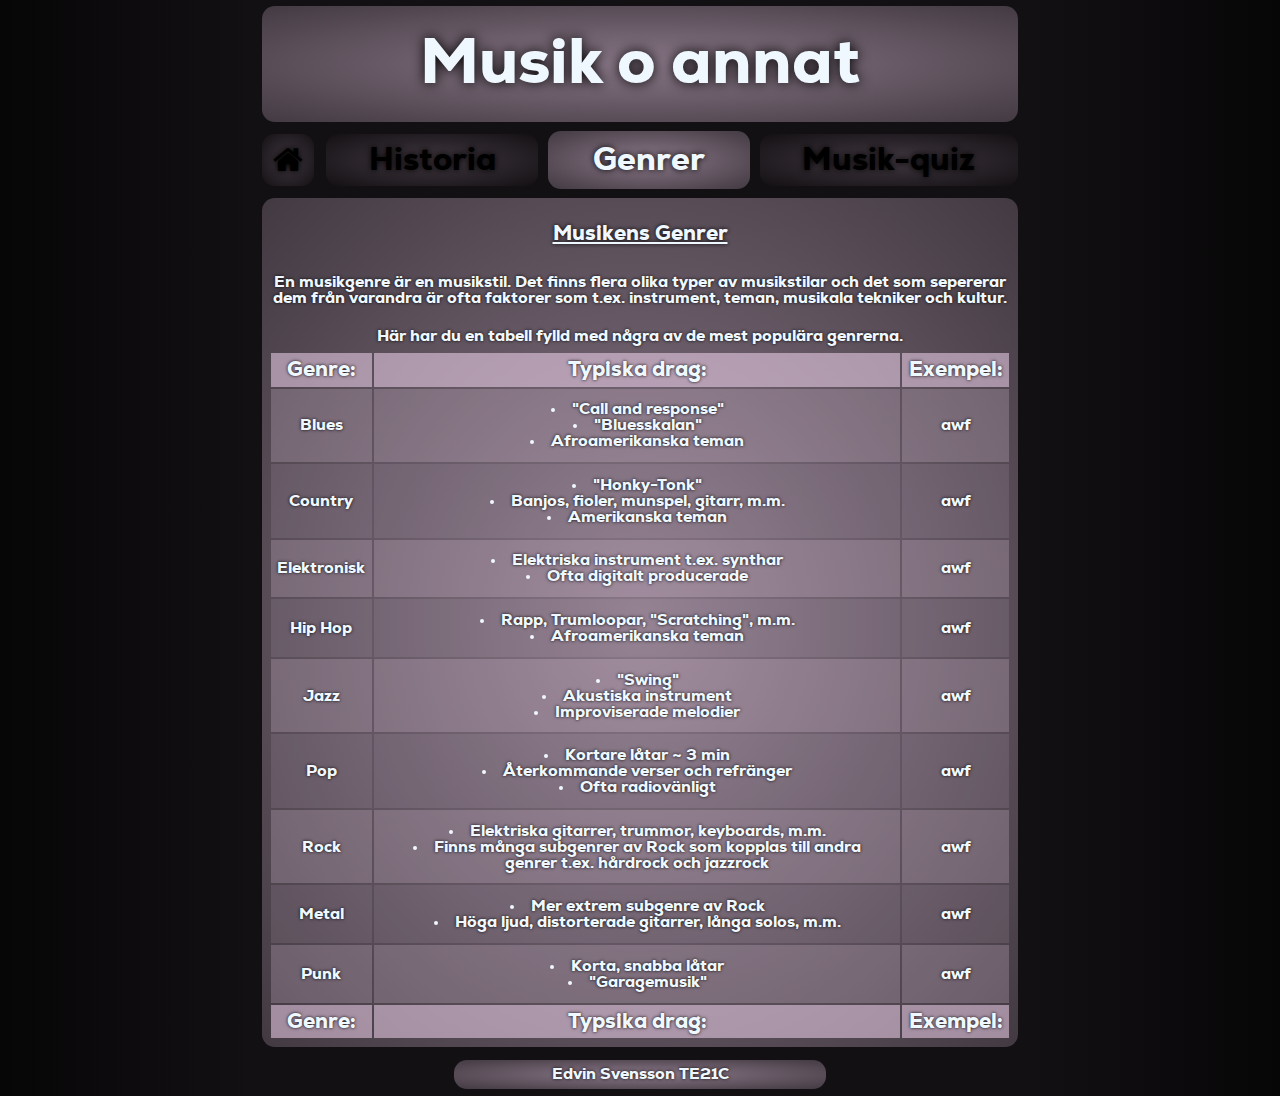
==== genrer.html @ 4085e50d "awdawdawda" ====
<!DOCTYPE html>
<html lang="sv">
    <head>
        <meta charset="UTF-8">
        <meta name="viewport" content="width=device-width, initial-scale=1.0">
        <link href="style.css" rel="stylesheet">
        <link rel="stylesheet" href="https://cdnjs.cloudflare.com/ajax/libs/font-awesome/4.7.0/css/font-awesome.min.css">
        <link rel="icon" href="">
        <title>Genrer</title>
    </head>
    <body id="home">
        <div class="wrapper">
            <header>
                <div>
                    <h1>Musik o annat</h1>
                </div>
            </header>
            <nav>
                <ul>
                    <li class="card_home">
                        <a href="index.html">
                            <i class="fa fa-home"></i>
                        </a>
                    </li>
                    <li class="card_1">
                        <a href="historia.html">
                            <h2>Historia</h2>
                        </a>
                    </li>
                    <li class="card_2 you_are_here">
                        <a href="genrer.html">
                            <h2>Genrer</h2>
                        </a>
                    </li>
                    <li class="card_3">
                        <a href="quiz_1.html">
                            <h2>Musik-quiz</h2>
                        </a>
                    </li>
                </ul>
            </nav>
            <main>
                <div>
                    <h2>Musikens Genrer</h2>
                    <p>
                        En musikgenre är en musikstil. Det finns flera olika typer av musikstilar och det som
                        sepererar dem från varandra är ofta faktorer som t.ex. instrument, teman, musikala tekniker och kultur.
                    </p>
                    <table>
                        <caption>Här har du en tabell fylld med några av de mest populära genrerna.</caption>
                        <thead>
                            <tr>
                                <th scope="col">Genre:</th>
                                <th scope="col">Typiska drag:</th>
                                <th scope="col">Exempel:</th>
                            </tr>
                        </thead>
                        <tbody>
                            <tr>
                                <td>Blues</td>
                                <td>
                                    <ul>
                                        <li>"Call and response"</li>
                                        <li>"Bluesskalan"</li>
                                        <li>Afroamerikanska teman</li>
                                    </ul>
                                </td>
                                <td>awf</td>
                            </tr>
                            <tr>
                                <td>Country</td>
                                <td>
                                    <ul>
                                        <li>"Honky-Tonk"</li>
                                        <li>Banjos, fioler, munspel, gitarr, m.m.</li>
                                        <li>Amerikanska teman</li>
                                    </ul>
                                </td>
                                <td>awf</td>
                            </tr>
                            <tr>
                                <td>Elektronisk</td>
                                <td>
                                    <ul>
                                        <li>Elektriska instrument t.ex. synthar</li>
                                        <li>Ofta digitalt producerade</li>
                                    </ul>
                                </td>
                                <td>awf</td>
                            </tr>
                            <tr>
                                <td>Hip Hop</td>
                                <td>
                                    <ul>
                                        <li>Rapp, Trumloopar, "Scratching", m.m.</li>
                                        <li>Afroamerikanska teman</li>
                                    </ul>
                                </td>
                                <td>awf</td>
                            </tr>
                            <tr>
                                <td>Jazz</td>
                                <td>
                                    <ul>
                                        <li>"Swing"</li>
                                        <li>Akustiska instrument</li>
                                        <li>Improviserade melodier</li>
                                    </ul>
                                </td>
                                <td>awf</td>
                            </tr>
                            <tr>
                                <td>Pop</td>
                                <td>
                                    <ul>
                                        <li>Kortare låtar ~ 3 min</li>
                                        <li>Återkommande verser och refränger</li>
                                        <li>Ofta radiovänligt</li>
                                    </ul>
                                </td>
                                <td>awf</td>
                            </tr>
                            <tr>
                                <td>Rock</td>
                                <td>
                                    <ul>
                                        <li>Elektriska gitarrer, trummor, keyboards, m.m.</li>
                                        <li>Finns många subgenrer av Rock som kopplas till andra genrer t.ex. hårdrock och jazzrock</li>
                                    </ul>
                                </td>
                                <td>awf</td>
                            </tr>
                            <tr>
                                <td>Metal</td>
                                <td>
                                    <ul>
                                        <li>Mer extrem subgenre av Rock</li>
                                        <li>Höga ljud, distorterade gitarrer, långa solos, m.m.</li>
                                    </ul>
                                </td>
                                <td>awf</td>
                            </tr>
                            <tr>
                                <td>Punk</td>
                                <td>
                                    <ul>
                                        <li>Korta, snabba låtar</li>
                                        <li>"Garagemusik"</li>
                                    </ul>
                                </td>
                                <td>awf</td>
                            </tr>
                        </tbody>
                        <tfoot>
                            <tr>
                                <td>Genre:</td>
                                <td>Typsika drag:</td>
                                <td>Exempel:</td>
                            </tr>
                        </tfoot>
                    </table>
                </div>
            </main>
            <footer>
                <div>
                    <h4>Edvin Svensson TE21C</h4>
                </div>
            </footer>
        </div>
    </body>
</html>
---- style.css ----
:root{ /*Använder för att deklarera globala variabler*/
    --side_size: 20%;
    --transition_time: 0.3s;
    --background_color: rgb(19, 16, 19);
    --dark_bg_color: rgb(7, 6, 7);
    --border_radius: 1vw;
    --row_height: 10vw;

    --font_color: aliceblue;
    --font_size: 5vw;

    --card_colour_0: rgba(255, 223, 252, 0);
    --card_colour_10: rgba(255, 223, 252, 0.1);
    --card_colour_20: rgba(255, 223, 252, 0.2);
    --card_colour_50: rgba(255, 223, 252, 0.5);
}

@font-face { /*! Generated by Font Squirrel (https://www.fontsquirrel.com) on April 26, 2023 */
    font-family: 'nexa';
    src: url('nexa-heavy-webfont.woff2') format('woff2'),
         url('nexa-heavy-webfont.woff') format('woff');
    font-weight: normal;
    font-style: normal;
}

/* ========== Body ========== */

body{
    display: grid;
    grid-template-columns: var(--side_size) auto var(--side_size);
    grid-template-rows: auto;
    grid-template-areas: 
    ". div .";

    margin: 0;

    background-color: var(--background_color);

    background-image: 
        linear-gradient(to right, var(--dark_bg_color), rgba(0, 0, 0, 0) var(--side_size)),
        linear-gradient(to left, var(--dark_bg_color), rgba(0, 0, 0, 0) var(--side_size));
}

/* ========== Wrapper ========== */

.wrapper{
    grid-area: div;

    display: grid;
    grid-template-columns: 100%;
    grid-template-rows: auto auto auto auto;
    grid-template-areas:
    "header"
    "nav"
    "main"
    "footer";
}

.wrapper > header{
    grid-area: header;
    display: flex;

    justify-content: center;
    align-items: center;

    height: var(--row_height);
}

.wrapper > nav{
    grid-area: nav;

    height: calc(var(--row_height) / 2);
}

#home .wrapper > main{
    grid-area: main;
    display: flex;

    justify-content: center;
    align-items: center;

    min-height: var(--row_height);
}

#quiz .wrapper > main{
    grid-area: main;

    display: grid;
    grid-template-columns: calc(var(--row_height) / 2) auto;
    grid-template-rows: auto;
    grid-template-areas: "nav_2 section";

    min-height: var(--row_height);
}

.wrapper > footer{
    grid-area: footer;
    display: flex;

    justify-content: center;
    align-items: center;

    height: calc(var(--row_height) / 3);
}

/* ========== Header ========== */

header > div{
    display: flex;

    justify-content: center;
    align-items: center;

    border-radius: var(--border_radius);

    width: calc(100% - var(--border_radius));
    height: calc(100% - var(--border_radius));

    background-image:
        radial-gradient(var(--card_colour_50), var(--card_colour_20))
}

header h1{
    font-size: var(--font_size);
    text-shadow: 0 0 calc(var(--font_size) / 5) black;
    font-family: nexa, arial;
    color: var(--font_color);

    margin: 0;
}

/* ========== Nav ========== */

.wrapper > nav ul{
    display: grid;
    grid-template-columns: calc(var(--row_height) / 2) auto auto auto;
    grid-template-rows: auto;
    grid-template-areas:
    "card_home card_1 card_2 card_3";

    height: 100%;

    list-style-type: none;

    justify-items: center;
    align-items: center;

    margin: 0;
    padding: 0;
}

.wrapper > nav li{
    width: calc(100% - var(--border_radius));
    height: calc(100% - var(--border_radius));

    background-image:
        radial-gradient(var(--card_colour_20), var(--card_colour_0));
    border-radius: var(--border_radius);

    color:black;

    transition: 
        width var(--transition_time) ease, 
        height var(--transition_time) ease,
        background-color var(--transition_time) ease;
}

.wrapper > nav a{
    display: flex;
    justify-content: center;
    align-items: center;

    text-decoration: none;
    color: inherit;
    font-size: calc(var(--font_size) / 2);
    text-shadow: 0 0 calc(var(--font_size) / 10) black;
    font-family: nexa, arial;

    width: 100%;
    height: 100%;
    border-radius: var(--border_radius);
}

.wrapper > nav h2, nav i{
    font-size: inherit;
    color: inherit;
    margin: 0;
    text-shadow: inherit;

    transition: 
        text-shadow var(--transition_time) ease,
        font-size var(--transition_time) ease,
        color var(--transition_time) ease;
}

.card_home{
    grid-area: card_home;
}

.card_1{
    grid-area: card_1;
}

.card_2{
    grid-area: card_2;
}

.card_3{
    grid-area: card_3;
}

.wrapper .card_home:hover, .wrapper .card_1:hover, .wrapper .card_2:hover, .wrapper .card_3:hover{
    background-color: var(--card_colour_50);
    width: 100%;
    height: 100%;
}

.wrapper .card_1:hover h2, .wrapper .card_2:hover h2, .wrapper .card_3:hover h2, .wrapper .card_home:hover i{
    color: var(--font_color);
    font-size: calc(var(--font_size) / 1.75);
    text-shadow: calc(var(--font_size) / 8.75) calc(var(--font_size) / 8.75) calc(var(--font_size) / 8.75) black;
}

.wrapper .you_are_here{
    background-image:
        radial-gradient(var(--card_colour_50), var(--card_colour_20));
    width: calc(100% - var(--border_radius) / 2);
    height: calc(100% - var(--border_radius) / 2);
    color: var(--font_color);
}

/* ========== Main Nav ========== */

#quiz section{
    grid-area: section;
    display: flex;
    justify-content: center;
    align-items: center;
}

#quiz main > nav{
    grid-area: nav_2;
}

#quiz main > nav ul{
    display: grid;
    grid-template-columns: 100%;
    grid-template-rows: calc(var(--row_height) / 4) calc(var(--row_height) / 2) calc(var(--row_height) / 2) calc(var(--row_height) / 2);
    grid-template-areas:
    "aside_info"
    "aside_1"
    "aside_2"
    "aside_3";

    margin: 0;
    padding: 0;

    height: 100%;

    list-style-type: none;

    justify-items: center;
    align-items: center;
}

#quiz main > nav li{
    width: calc(100% - var(--border_radius));
    height: calc(100% - var(--border_radius));

    background-image:
        radial-gradient(var(--card_colour_20), var(--card_colour_0));
    border-radius: var(--border_radius);

    color: black;

    transition: 
        width var(--transition_time) ease, 
        height var(--transition_time) ease,
        background-color var(--transition_time) ease;
}

#quiz main > nav a{
    display: flex;
    justify-content: center;
    align-items: center;

    text-decoration: none;
    color: inherit;
    font-size: calc(var(--font_size) / 2.5);
    text-shadow: 0 0 calc(var(--font_size) / 12.5) black;
    font-family: nexa, arial;

    width: 100%;
    height: 100%;
    border-radius: var(--border_radius);

    transition: 
        text-shadow var(--transition_time) ease,
        font-size var(--transition_time) ease,
        color var(--transition_time) ease;
}

#quiz main > nav h2:not(#quiz main li:nth-child(1) h2){

    color: inherit;
    font-size: inherit;
    text-shadow: inherit;

    margin: 0;
    border-radius: var(--border_radius);
}

#quiz main li:nth-child(1){
    display: flex;
    justify-content: center;
    align-items: center;

    font-size: calc(var(--font_size) / 5);
    text-shadow: 0 0 calc(var(--font_size) / 25) black;
    font-family: nexa, arial;
}

#quiz main li:nth-child(1) h2{
    font-size: inherit;
    color: inherit;
    margin: 0;
    text-shadow: inherit;
}


#quiz .aside_info{
    grid-area: aside_info;

    background-image:
        radial-gradient(var(--card_colour_50), var(--card_colour_20));
    width: calc(100% - var(--border_radius) / 2);
    height: calc(100% - var(--border_radius) / 2);
    color: var(--font_color);
}

.aside_1{
    grid-area: aside_1;
}

.aside_2{
    grid-area: aside_2;
}

.aside_3{
    grid-area: aside_3;
}

#quiz .aside_1:hover, #quiz .aside_2:hover, #quiz .aside_3:hover{
    background-color: var(--card_colour_50);
    width: 100%;
    height: 100%;
}

#quiz .aside_1:hover a, #quiz .aside_2:hover a, #quiz .aside_3:hover a{
    color: var(--font_color);
    font-size: calc(var(--font_size) / 2);
    text-shadow: calc(var(--font_size) / 10) calc(var(--font_size) / 10) calc(var(--font_size) / 10) black;
}

#quiz .you_are_here_2{
    background-image:
        radial-gradient(var(--card_colour_50), var(--card_colour_20));
    width: calc(100% - var(--border_radius) / 2);
    height: calc(100% - var(--border_radius) / 2);
    color: var(--font_color);
}

/* ========== Main Section Form ========== */

form input[type=text], input[type=radio], textarea, button[type=submit]{
    font-size: inherit;
    font-family: inherit;
    color: black;

    text-align: start;
    border: 0;
}

form input[type=text], textarea, button[type=submit]{
    box-shadow: 0 0 calc(var(--font_size) / 20) black;
    border-radius: var(--border_radius);

    padding: var(--border_radius);
}

form input[type=radio]{
    margin: calc(var(--border_radius) / 2);
}

form{
    display: flex;
    justify-content: center;
    flex-direction: column;
    align-items: center;
}

form fieldset{
    border-radius: var(--border_radius);

    width: calc(100% - var(--border_radius));
    height: calc(100% - var(--border_radius));

    background-color: var(--card_colour_20);
    margin: calc(var(--border_radius) / 2);
    padding: 0;
}

form legend{
    text-align: center;
}

form h3{
    display: flex;
    justify-content: space-evenly;
    align-items: center;

    font-size: calc(var(--font_size) / 3);
    text-shadow: 0 0 calc(var(--font_size) / 15) black;
    font-family: nexa, arial;
    color: var(--font_color);
    text-align: center;

    margin: var(--border_radius);
}

form audio{
    height: calc(var(--font_size) / 2);
    box-shadow: 0 0 calc(var(--font_size) / 20) black;
    border-radius: 100em;

    margin: calc(var(--border_radius) / 2);

    text-shadow: none;
}

form div{
    display: flex;
    text-align: center;
    flex-direction: column;

    margin: calc(var(--border_radius) / 2);
}

form p{
    display: flex;
    align-items: center;

    background-color: var(--card_colour_20);
    border-radius: var(--border_radius);

    margin: calc(var(--border_radius) / 2);
}

form p:has(input[type=radio]:checked){
    background-color: var(--card_colour_50);
}

form p:hover{
    background-color: var(--card_colour_50);
}

form label{
    padding: calc(var(--border_radius) / 2);
}


/* ========== Main ========== */

main > div, section > div{
    border-radius: var(--border_radius);

    width: calc(100% - var(--border_radius));
    height: calc(100% - var(--border_radius));
    margin-top: calc(var(--border_radius) / 2);
    margin-bottom: calc(var(--border_radius) / 2);

    background-image:
        radial-gradient(var(--card_colour_50), var(--card_colour_20))
}

main h2{
    font-size: calc(var(--font_size) / 3);
    text-shadow: 0 0 calc(var(--font_size) / 15) black;
    font-family: nexa, arial;
    color: var(--font_color);

    text-align: center;

    padding: calc(var(--border_radius) / 2);
}

main h2:not(nav h2){
    text-decoration: underline;
}

main p, ul, table{
    font-size: calc(var(--font_size) / 4);
    text-shadow: 0 0 calc(var(--font_size) / 20) black;
    font-family: nexa, arial;
    color: var(--font_color);

    text-align: center;
    list-style-position: inside;
    list-style-type: disc;

    padding: calc(var(--border_radius) / 2);
}

/* ========== Main Form ========== */

#home form{
    float: right;
}

#home form p{
    background-color: transparent;
}

#home form p:nth-child(1){
    justify-content: center;
}

#home form p:not(p:nth-child(1)){
    flex-direction: column;
}

/* ========== Main Table ========== */

table{
    border-spacing: 2px;
}

thead, tfoot{
    font-size: calc(var(--font_size) / 3);
    background-color: var(--card_colour_50);
    border-top-left-radius: 100em;
}

td, th{
    padding: calc(var(--border_radius) / 2);
}

tbody td{
    padding: calc(var(--border_radius) / 2);
}

tbody ul{
    margin: 0;
}

tbody tr:nth-child(2n-1){
    background-color: var(--card_colour_20);
}

tbody tr:nth-child(2n){
    background-color: var(--card_colour_10);
}

/* ========== Main Images ========== */

#home main figure{
    display: grid;
    grid-template-columns: 100%;
    grid-template-rows: auto auto;
    grid-template-areas: 
    "img"
    "p";

    padding: calc(var(--border_radius) / 2);
    margin: var(--border_radius);

    border-radius: var(--border_radius);

    background-color: var(--card_colour_20);
}

#home main figure:nth-of-type(1){
    float: left;
}

#home main figure:nth-of-type(2){
    float: right;
}

#home main figure img{
    grid-area: img;
    max-width: calc(var(--font_size) * 2);
    border-radius: var(--border_radius);
    margin: auto;
}

#home main figure figcaption{
    grid-area: p;
    max-width: calc(var(--font_size) * 2);
    border-radius: var(--border_radius);

    padding: 0;
    margin: 0;
    padding-top: inherit;

    font-family: nexa;
    color: var(--font_color);
    font-size: calc(var(--font_size) / 6);
    text-shadow: 0 0 calc(var(--font_size) / 30) black;
    text-align: center;
}

/* ========== Footer ========== */

footer > div{
    display: flex;

    justify-content: center;
    align-items: center;

    border-radius: var(--border_radius);

    width: calc(50% - var(--border_radius));
    height: calc(100% - var(--border_radius));

    background-image:
        radial-gradient(var(--card_colour_50), var(--card_colour_20))
}

footer h4{
    color: var(--font_color);
    text-shadow: 0 0 calc(var(--font_size) / 20) black;
    font-size: calc(var(--font_size) / 4);
    font-family: nexa, arial;
}

/* ========== Mobile ========== */

@media screen and (max-width: 800px){
    body{
        display: grid;
        grid-template-columns: var(--body_size);
        grid-template-rows: auto;
        grid-template-areas: 
        "div";
    
        background-color: rgb(19, 16, 19);
    }

    .wrapper > header{
        height: calc(var(--row_height) * 2);
    }

    header > div{
        border-radius: calc(var(--border_radius) * 2);
    
        width: calc(100% - calc(var(--border_radius) * 2));
        height: calc(100% - calc(var(--border_radius) * 2));
    }
    
    header h1{
        font-size: calc(var(--font_size) * 2);
        text-shadow: 0 0 calc(var(--font_size) / 2.5) black;
    }

    .wrapper > nav{
        height: calc(var(--row_height) * 4);
    }

    .wrapper > nav ul{
        display: grid;
        grid-template-columns: 50% 50%;
        grid-template-rows: 50% 50%;
        grid-template-areas:
        "card_home card_1"
        "card_2 card_3";
    }

    .wrapper > nav li{
        width: calc(100% - calc(var(--border_radius) * 2));
        height: calc(100% - calc(var(--border_radius) * 2));
    
        border-radius: calc(var(--border_radius) * 2);
    }

    .wrapper > nav a{
        font-size: calc(var(--font_size) * 1.5);
        text-shadow: 0 0 calc(var(--font_size) / calc(3 + 1/3)) black;
    }
    
    .wrapper > nav i{
        font-size: calc(var(--font_size) * 2);
        text-shadow: 0 0 calc(var(--font_size) / 2.5) black;
    }

    .wrapper .card_1:hover h2, .wrapper .card_2:hover h2, .wrapper .card_3:hover h2{
        font-size: calc(var(--font_size) * 1.6875);
        text-shadow: calc(var(--font_size) / calc(5 / 1.6875)) calc(var(--font_size) / calc(5 / 1.6875)) calc(var(--font_size) / calc(5 / 1.6875)) black;
    }

    .wrapper .card_home:hover i{
        font-size: calc(var(--font_size) * 2.25);
        text-shadow: calc(var(--font_size) / calc(2 + 2/9)) calc(var(--font_size) / calc(2 + 2/9)) calc(var(--font_size) / calc(2 + 2/9)) black;
    }
    
    .wrapper .you_are_here{
        width: calc(100% - var(--border_radius));
        height: calc(100% - var(--border_radius));
    }

    #home main > div{
        border-radius: calc(var(--border_radius) * 2);
    
        width: calc(100% - calc(var(--border_radius) * 2));
        height: calc(100% - calc(var(--border_radius) * 2));
        margin-top: var(--border_radius);
        margin-bottom: var(--border_radius);
    }
    
    #home main h2{
        font-size: calc(var(--font_size));
        text-shadow: 0 0 calc(var(--font_size) / 5) black;
    
        padding: var(--border_radius);
    }
    
    #home main p{
        font-size: calc(var(--font_size) / 1.5);
        text-shadow: 0 0 calc(var(--font_size) / 7.25) black;    
    
        padding: var(--border_radius);
    }
    
    /* ========== Main Images ========== */
    
    #home main div div{
        display: grid;
        grid-template-columns: auto;
        grid-template-rows: auto auto;
        grid-template-areas: 
        "img"
        "p";
    
        padding: var(--border_radius);
        margin: calc(var(--border_radius) * 2);
    
        border-radius: calc(var(--border_radius) * 2);
    }
    
    #home main div div img{
        max-width: calc(var(--font_size) * 6);
        border-radius: calc(var(--border_radius) * 2);
    }
    
    #home main div div p{
        font-size: calc(var(--font_size) / 2);
        text-shadow: 0 0 calc(var(--font_size) / 10) black;
        max-width: calc(var(--font_size) * 6);
    }

    #quiz .wrapper > main{
        display: grid;
        grid-template-columns: calc(var(--row_height) * 2) auto;
        grid-template-rows: auto;
        grid-template-areas: "nav_2 section";
    }

    #quiz main > nav ul{
        display: grid;
        grid-template-columns: 100%;
        grid-template-rows: calc(var(--row_height)) calc(var(--row_height) * 2) calc(var(--row_height) * 2) calc(var(--row_height) * 2);
        grid-template-areas:
        "aside_info"
        "aside_1"
        "aside_2"
        "aside_3";
    }

    #quiz main > nav li{
        width: calc(100% - calc(var(--border_radius) * 2));
        height: calc(100% - calc(var(--border_radius) * 2));
    
        border-radius: calc(var(--border_radius) * 2);
    }
    
    #quiz main > nav a{
        font-size: calc(var(--font_size) * 2);
        text-shadow: 0 0 calc(var(--font_size) / 2.5) black;
        font-family: nexa, arial;
    
        width: 100%;
        height: 100%;
        border-radius: calc(var(--border_radius) * 2);
    }

    #quiz main li:nth-child(1){
        font-size: calc(var(--font_size));
        text-shadow: 0 0 calc(var(--font_size) / 5) black;
    }

    #quiz .aside_info{
        width: calc(100% - calc(var(--border_radius) * 2));
        height: calc(100% - calc(var(--border_radius) * 2));
    }

    #quiz .aside_1:hover a, #quiz .aside_2:hover a, #quiz .aside_3:hover a{
        font-size: calc(var(--font_size) * 2.5);
        text-shadow: calc(var(--font_size) / 2) calc(var(--font_size) / 2) calc(var(--font_size) / 2) black;
    }

    #quiz .you_are_here_2{
        width: calc(100% - var(--border_radius));
        height: calc(100% - var(--border_radius));
    }

    #quiz main section > div{
        border-radius: calc(var(--border_radius) * 2);
    
        width: calc(100% - calc(var(--border_radius) * 2));
        height: calc(100% - calc(var(--border_radius) * 2));
        margin-top: var(--border_radius);
        margin-bottom: var(--border_radius);
    
        background-image:
            radial-gradient(var(--card_colour_50), var(--card_colour_20))
    }

    .wrapper > footer{
        height: calc(var(--row_height));
    }

    footer > div{
        border-radius: calc(var(--border_radius) * 2);
    
        width: calc(100% - calc(var(--border_radius) * 2));
        height: calc(100% - calc(var(--border_radius) * 2));
    }
    
    footer h4{
        text-shadow: 0 0 calc(var(--font_size) / 5) black;
        font-size: calc(var(--font_size));
    }
}
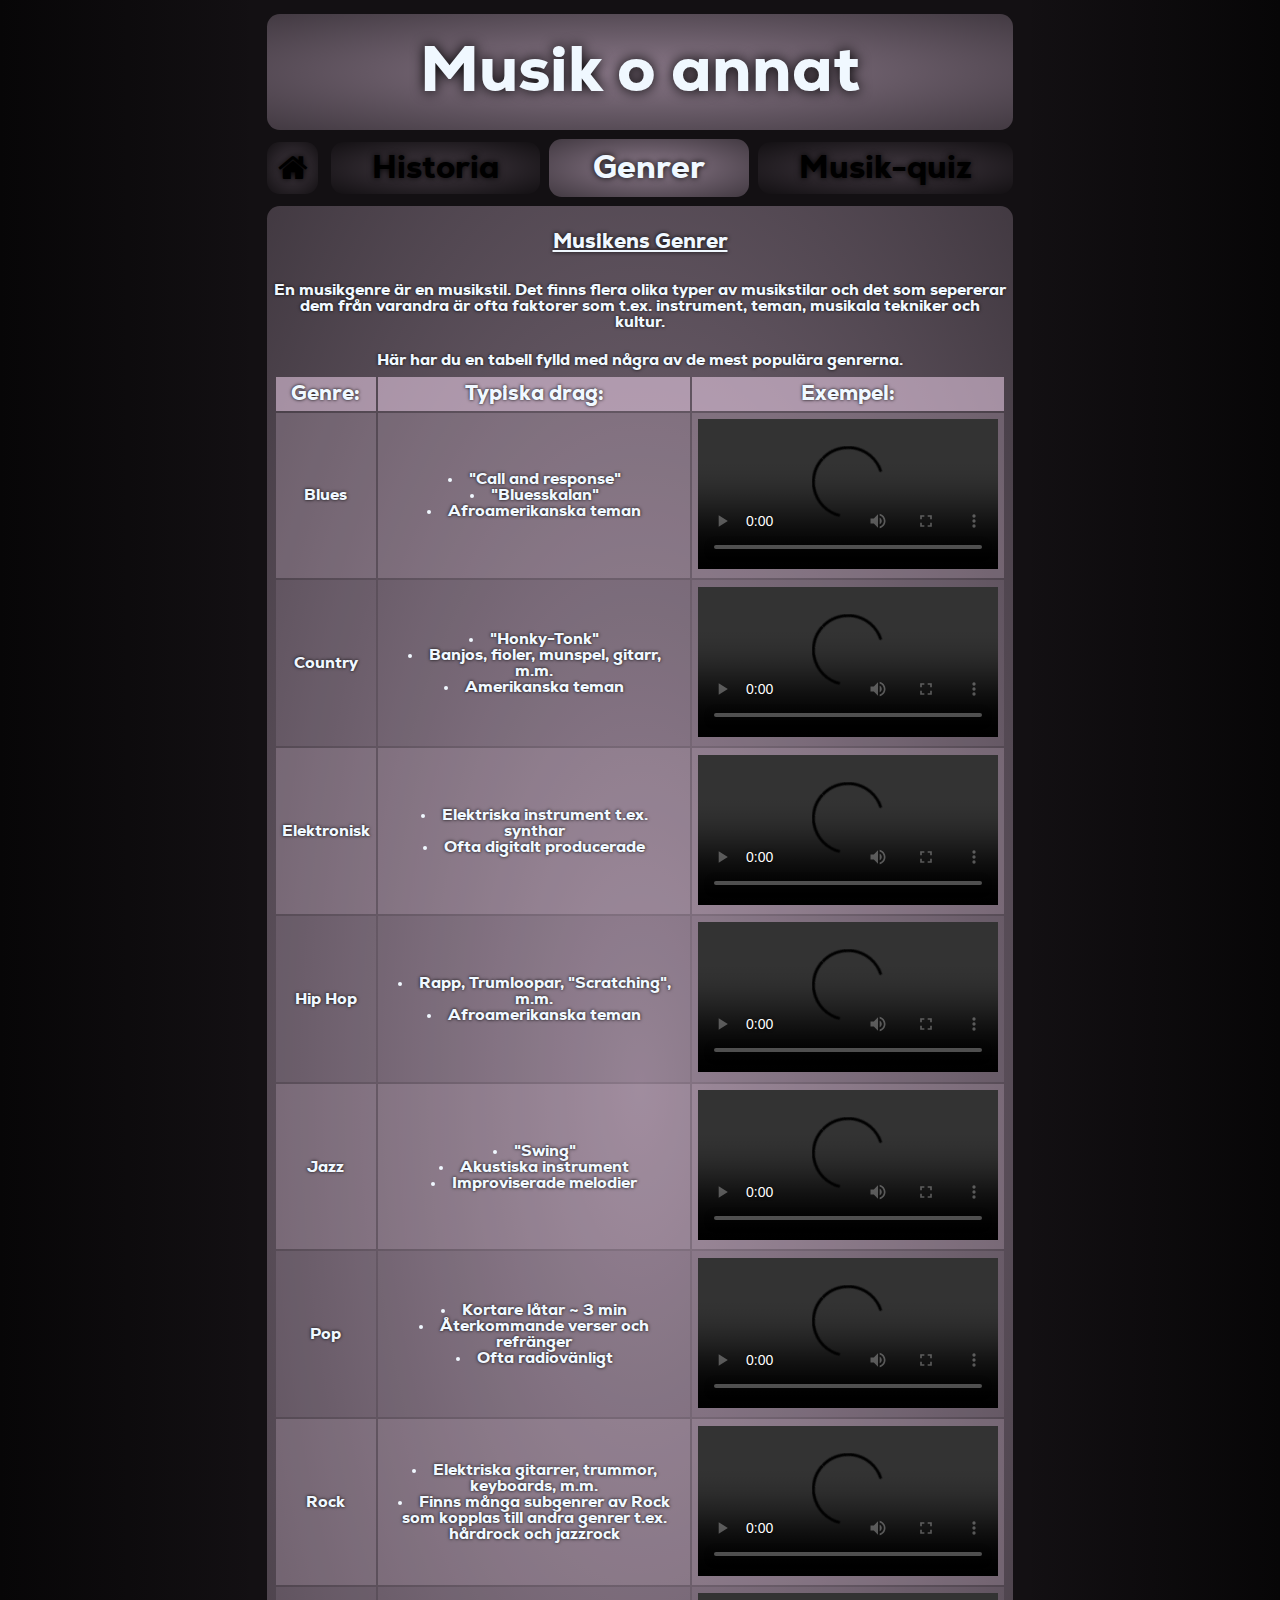
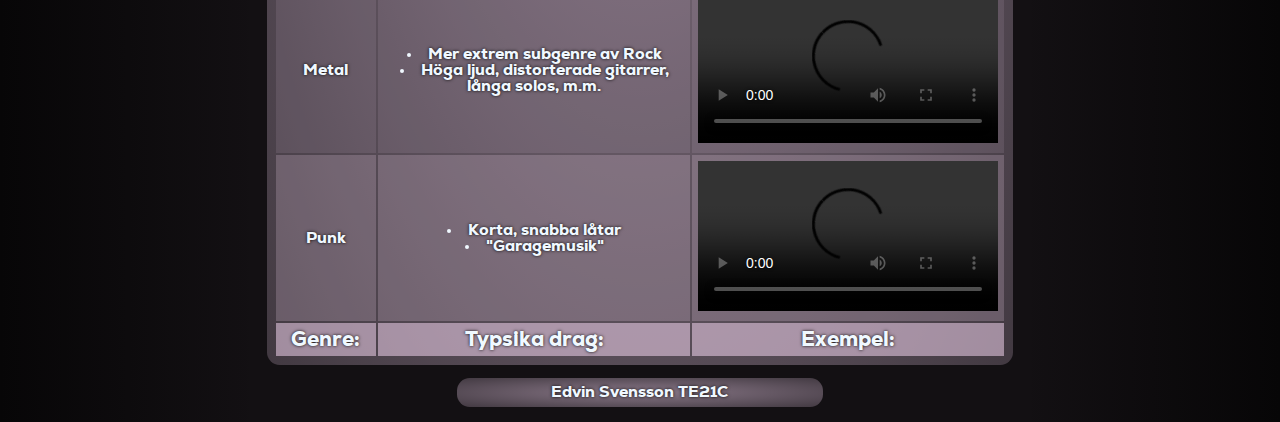
==== commit c77fd85c: "jjr" ====
--- a/genrer.html
+++ b/genrer.html
@@ -4,8 +4,7 @@
         <meta charset="UTF-8">
         <meta name="viewport" content="width=device-width, initial-scale=1.0">
         <link href="style.css" rel="stylesheet">
-        <link rel="stylesheet" href="https://cdnjs.cloudflare.com/ajax/libs/font-awesome/4.7.0/css/font-awesome.min.css">
-        <link rel="icon" href="">
+        <link rel="stylesheet" href="https://cdnjs.cloudflare.com/ajax/libs/font-awesome/4.7.0/css/font-awesome.min.css"><!--Länkar ikoner-->
         <title>Genrer</title>
     </head>
     <body id="home">
@@ -15,15 +14,15 @@
                     <h1>Musik o annat</h1>
                 </div>
             </header>
-            <nav>
+            <nav><!--Global meny-->
                 <ul>
                     <li class="card_home">
                         <a href="index.html">
-                            <i class="fa fa-home"></i>
+                            <i class="fa fa-home"></i><!--"Hem"-ikon-->
                         </a>
                     </li>
                     <li class="card_1">
-                        <a href="historia.html">
+                        <a href="historia_1.html">
                             <h2>Historia</h2>
                         </a>
                     </li>
@@ -33,7 +32,7 @@
                         </a>
                     </li>
                     <li class="card_3">
-                        <a href="quiz_1.html">
+                        <a href="quiz.html">
                             <h2>Musik-quiz</h2>
                         </a>
                     </li>
@@ -65,7 +64,9 @@
                                         <li>Afroamerikanska teman</li>
                                     </ul>
                                 </td>
-                                <td>awf</td>
+                                <td>
+                                    <video width="300" src="Genrer Exempel/Muddy Waters - Hoochie Coochie Man (Live).mp4" type="video/mp4" controls></video>
+                                </td>
                             </tr>
                             <tr>
                                 <td>Country</td>
@@ -76,7 +77,9 @@
                                         <li>Amerikanska teman</li>
                                     </ul>
                                 </td>
-                                <td>awf</td>
+                                <td>
+                                    <video width="300" src="Genrer Exempel/John Denver - Take Me Home, Country Roads (Official Audio).mp4" type="video/mp4" controls></video>
+                                </td>
                             </tr>
                             <tr>
                                 <td>Elektronisk</td>
@@ -86,7 +89,9 @@
                                         <li>Ofta digitalt producerade</li>
                                     </ul>
                                 </td>
-                                <td>awf</td>
+                                <td>
+                                    <video width="300" src="Genrer Exempel/Martin Garrix - Animals (Official Video).mp4" type="video/mp4" controls></video>
+                                </td>
                             </tr>
                             <tr>
                                 <td>Hip Hop</td>
@@ -96,7 +101,9 @@
                                         <li>Afroamerikanska teman</li>
                                     </ul>
                                 </td>
-                                <td>awf</td>
+                                <td>
+                                    <video width="300" src="Genrer Exempel/Eminem - Lose Yourself [HD].mp4" type="video/mp4" controls></video>
+                                </td>
                             </tr>
                             <tr>
                                 <td>Jazz</td>
@@ -107,7 +114,9 @@
                                         <li>Improviserade melodier</li>
                                     </ul>
                                 </td>
-                                <td>awf</td>
+                                <td>
+                                    <video width="300" src="Genrer Exempel/Dave Brubeck - Take Five.mp4" type="video/mp4" controls></video>
+                                </td>
                             </tr>
                             <tr>
                                 <td>Pop</td>
@@ -118,7 +127,9 @@
                                         <li>Ofta radiovänligt</li>
                                     </ul>
                                 </td>
-                                <td>awf</td>
+                                <td>
+                                    <video width="300" src="Genrer Exempel/The Black Eyed Peas - I Gotta Feeling (Official Music Video).mp4" type="video/mp4" controls></video>
+                                </td>
                             </tr>
                             <tr>
                                 <td>Rock</td>
@@ -128,7 +139,9 @@
                                         <li>Finns många subgenrer av Rock som kopplas till andra genrer t.ex. hårdrock och jazzrock</li>
                                     </ul>
                                 </td>
-                                <td>awf</td>
+                                <td>
+                                    <video width="300" src="Genrer Exempel/Queen – Bohemian Rhapsody (Official Video Remastered).mp4" type="video/mp4" controls></video>
+                                </td>
                             </tr>
                             <tr>
                                 <td>Metal</td>
@@ -138,7 +151,9 @@
                                         <li>Höga ljud, distorterade gitarrer, långa solos, m.m.</li>
                                     </ul>
                                 </td>
-                                <td>awf</td>
+                                <td>
+                                    <video width="300" src="Genrer Exempel/Twisted Sister - We're Not Gonna Take It (Official Music Video).mp4" type="video/mp4" controls></video>
+                                </td>
                             </tr>
                             <tr>
                                 <td>Punk</td>
@@ -148,7 +163,9 @@
                                         <li>"Garagemusik"</li>
                                     </ul>
                                 </td>
-                                <td>awf</td>
+                                <td>
+                                    <video width="300" src="Genrer Exempel/Talking Heads - Psycho Killer.mp4" type="video/mp4" controls></video>
+                                </td>
                             </tr>
                         </tbody>
                         <tfoot>
--- a/style.css
+++ b/style.css
@@ -1,4 +1,6 @@
 :root{ /*Använder för att deklarera globala variabler*/
+
+    /*Generella variabler för sidan*/
     --side_size: 20%;
     --transition_time: 0.3s;
     --background_color: rgb(19, 16, 19);
@@ -6,13 +8,20 @@
     --border_radius: 1vw;
     --row_height: 10vw;
 
+    /*Variabler angående fonter*/
     --font_color: aliceblue;
     --font_size: 5vw;
 
+    /*Variabler angående färger*/
     --card_colour_0: rgba(255, 223, 252, 0);
     --card_colour_10: rgba(255, 223, 252, 0.1);
     --card_colour_20: rgba(255, 223, 252, 0.2);
     --card_colour_50: rgba(255, 223, 252, 0.5);
+
+    /*Variabler angående färger för rättningen*/
+    --correct: rgba(31, 138, 31, 0.5);
+    --correct_100: hsl(120, 30%, 31%);
+    --incorrect: rgb(228, 18, 18, 0.5);
 }
 
 @font-face { /*! Generated by Font Squirrel (https://www.fontsquirrel.com) on April 26, 2023 */
@@ -23,7 +32,7 @@
     font-style: normal;
 }
 
-/* ========== Body ========== */
+/* ========== Body & Wrapper ========== */
 
 body{
     display: grid;
@@ -32,16 +41,11 @@
     grid-template-areas: 
     ". div .";
 
-    margin: 0;
-
     background-color: var(--background_color);
-
     background-image: 
         linear-gradient(to right, var(--dark_bg_color), rgba(0, 0, 0, 0) var(--side_size)),
         linear-gradient(to left, var(--dark_bg_color), rgba(0, 0, 0, 0) var(--side_size));
 }
-
-/* ========== Wrapper ========== */
 
 .wrapper{
     grid-area: div;
@@ -58,8 +62,8 @@
 
 .wrapper > header{
     grid-area: header;
-    display: flex;
-
+
+    display: flex;
     justify-content: center;
     align-items: center;
 
@@ -74,29 +78,31 @@
 
 #home .wrapper > main{
     grid-area: main;
-    display: flex;
-
+
+    display: flex;
     justify-content: center;
     align-items: center;
 
     min-height: var(--row_height);
 }
 
-#quiz .wrapper > main{
+#historia .wrapper > main{
     grid-area: main;
 
     display: grid;
-    grid-template-columns: calc(var(--row_height) / 2) auto;
-    grid-template-rows: auto;
-    grid-template-areas: "nav_2 section";
+    grid-template-columns: 100%;
+    grid-template-rows: calc(var(--row_height) / 3) auto;
+    grid-template-areas: 
+    "nav_2"
+    "section";
 
     min-height: var(--row_height);
 }
 
 .wrapper > footer{
     grid-area: footer;
-    display: flex;
-
+
+    display: flex;
     justify-content: center;
     align-items: center;
 
@@ -107,7 +113,6 @@
 
 header > div{
     display: flex;
-
     justify-content: center;
     align-items: center;
 
@@ -120,7 +125,7 @@
         radial-gradient(var(--card_colour_50), var(--card_colour_20))
 }
 
-header h1{
+h1{
     font-size: var(--font_size);
     text-shadow: 0 0 calc(var(--font_size) / 5) black;
     font-family: nexa, arial;
@@ -133,7 +138,7 @@
 
 .wrapper > nav ul{
     display: grid;
-    grid-template-columns: calc(var(--row_height) / 2) auto auto auto;
+    grid-template-columns: calc(var(--row_height) / 2) /* Bestämmer bredd på "hem"-knappen */ auto auto auto;
     grid-template-rows: auto;
     grid-template-areas:
     "card_home card_1 card_2 card_3";
@@ -157,7 +162,7 @@
         radial-gradient(var(--card_colour_20), var(--card_colour_0));
     border-radius: var(--border_radius);
 
-    color:black;
+    color: black;
 
     transition: 
         width var(--transition_time) ease, 
@@ -193,30 +198,22 @@
         color var(--transition_time) ease;
 }
 
-.card_home{
-    grid-area: card_home;
-}
-
-.card_1{
-    grid-area: card_1;
-}
-
-.card_2{
-    grid-area: card_2;
-}
-
-.card_3{
-    grid-area: card_3;
-}
-
-.wrapper .card_home:hover, .wrapper .card_1:hover, .wrapper .card_2:hover, .wrapper .card_3:hover{
+/* Deklarerar grid-areas för nav-elementen */
+.card_home{ grid-area: card_home; }
+.card_1{ grid-area: card_1; }
+.card_2{ grid-area: card_2; }
+.card_3{ grid-area: card_3; }
+
+.card_home:hover, .card_1:hover, .card_2:hover, .card_3:hover{
     background-color: var(--card_colour_50);
     width: 100%;
     height: 100%;
 }
 
-.wrapper .card_1:hover h2, .wrapper .card_2:hover h2, .wrapper .card_3:hover h2, .wrapper .card_home:hover i{
-    color: var(--font_color);
+.card_1:hover h2, .card_2:hover h2, .card_3:hover h2, .card_home:hover i{
+    color: var(--font_color);
+
+    /* Förstorar med en åttondel */
     font-size: calc(var(--font_size) / 1.75);
     text-shadow: calc(var(--font_size) / 8.75) calc(var(--font_size) / 8.75) calc(var(--font_size) / 8.75) black;
 }
@@ -229,28 +226,25 @@
     color: var(--font_color);
 }
 
-/* ========== Main Nav ========== */
-
-#quiz section{
+/* ========== #historia Nav & Section ========== */
+
+#historia section{
     grid-area: section;
     display: flex;
     justify-content: center;
     align-items: center;
 }
 
-#quiz main > nav{
+#historia main > nav{
     grid-area: nav_2;
 }
 
-#quiz main > nav ul{
+#historia main > nav ul{
     display: grid;
-    grid-template-columns: 100%;
-    grid-template-rows: calc(var(--row_height) / 4) calc(var(--row_height) / 2) calc(var(--row_height) / 2) calc(var(--row_height) / 2);
+    grid-template-columns: auto auto auto;
+    grid-template-rows: auto;
     grid-template-areas:
-    "aside_info"
-    "aside_1"
-    "aside_2"
-    "aside_3";
+    "aside_1 aside_2 aside_3";
 
     margin: 0;
     padding: 0;
@@ -263,7 +257,7 @@
     align-items: center;
 }
 
-#quiz main > nav li{
+#historia main > nav li{
     width: calc(100% - var(--border_radius));
     height: calc(100% - var(--border_radius));
 
@@ -279,15 +273,15 @@
         background-color var(--transition_time) ease;
 }
 
-#quiz main > nav a{
+#historia main > nav a{
     display: flex;
     justify-content: center;
     align-items: center;
 
     text-decoration: none;
     color: inherit;
-    font-size: calc(var(--font_size) / 2.5);
-    text-shadow: 0 0 calc(var(--font_size) / 12.5) black;
+    font-size: calc(var(--font_size) / 3);
+    text-shadow: 0 0 calc(var(--font_size) / 15) black;
     font-family: nexa, arial;
 
     width: 100%;
@@ -300,7 +294,7 @@
         color var(--transition_time) ease;
 }
 
-#quiz main > nav h2:not(#quiz main li:nth-child(1) h2){
+#historia main > nav h2{
 
     color: inherit;
     font-size: inherit;
@@ -310,27 +304,31 @@
     border-radius: var(--border_radius);
 }
 
-#quiz main li:nth-child(1){
-    display: flex;
-    justify-content: center;
-    align-items: center;
-
-    font-size: calc(var(--font_size) / 5);
-    text-shadow: 0 0 calc(var(--font_size) / 25) black;
-    font-family: nexa, arial;
-}
-
-#quiz main li:nth-child(1) h2{
-    font-size: inherit;
-    color: inherit;
-    margin: 0;
-    text-shadow: inherit;
-}
-
-
-#quiz .aside_info{
-    grid-area: aside_info;
-
+.aside_1{
+    grid-area: aside_1;
+}
+
+.aside_2{
+    grid-area: aside_2;
+}
+
+.aside_3{
+    grid-area: aside_3;
+}
+
+#historia .aside_1:hover, #historia .aside_2:hover, #historia .aside_3:hover{
+    background-color: var(--card_colour_50);
+    width: 100%;
+    height: 100%;
+}
+
+#historia .aside_1:hover a, #historia .aside_2:hover a, #historia .aside_3:hover a{
+    color: var(--font_color);
+    font-size: calc(var(--font_size) / 2.625);
+    text-shadow: calc(var(--font_size) / 13.125) calc(var(--font_size) / 13.125) calc(var(--font_size) / 13.125) black;
+}
+
+#historia .you_are_here_2{
     background-image:
         radial-gradient(var(--card_colour_50), var(--card_colour_20));
     width: calc(100% - var(--border_radius) / 2);
@@ -338,41 +336,9 @@
     color: var(--font_color);
 }
 
-.aside_1{
-    grid-area: aside_1;
-}
-
-.aside_2{
-    grid-area: aside_2;
-}
-
-.aside_3{
-    grid-area: aside_3;
-}
-
-#quiz .aside_1:hover, #quiz .aside_2:hover, #quiz .aside_3:hover{
-    background-color: var(--card_colour_50);
-    width: 100%;
-    height: 100%;
-}
-
-#quiz .aside_1:hover a, #quiz .aside_2:hover a, #quiz .aside_3:hover a{
-    color: var(--font_color);
-    font-size: calc(var(--font_size) / 2);
-    text-shadow: calc(var(--font_size) / 10) calc(var(--font_size) / 10) calc(var(--font_size) / 10) black;
-}
-
-#quiz .you_are_here_2{
-    background-image:
-        radial-gradient(var(--card_colour_50), var(--card_colour_20));
-    width: calc(100% - var(--border_radius) / 2);
-    height: calc(100% - var(--border_radius) / 2);
-    color: var(--font_color);
-}
-
-/* ========== Main Section Form ========== */
-
-form input[type=text], input[type=radio], textarea, button[type=submit]{
+/* ========== Main Form ========== */
+
+form input[type=text], input[type=radio], textarea, button[type=submit], input[type=button]{
     font-size: inherit;
     font-family: inherit;
     color: black;
@@ -381,7 +347,7 @@
     border: 0;
 }
 
-form input[type=text], textarea, button[type=submit]{
+form input[type=text], textarea, button[type=submit], input[type=button]{
     box-shadow: 0 0 calc(var(--font_size) / 20) black;
     border-radius: var(--border_radius);
 
@@ -397,6 +363,18 @@
     justify-content: center;
     flex-direction: column;
     align-items: center;
+}
+
+.betygForm{
+    float: right;
+}
+
+.betygForm p:not(p:nth-child(1)){
+    flex-direction: column;
+}
+
+.betygForm p:nth-child(1){
+    justify-content: center;
 }
 
 form fieldset{
@@ -446,21 +424,26 @@
     margin: calc(var(--border_radius) / 2);
 }
 
-form p{
-    display: flex;
-    align-items: center;
+#home form p{
+    display: flex;
+    align-items: center;
+    text-align: start;
 
     background-color: var(--card_colour_20);
     border-radius: var(--border_radius);
 
     margin: calc(var(--border_radius) / 2);
+}
+
+#home form fieldset:last-of-type p{
+    justify-content: center;
 }
 
 form p:has(input[type=radio]:checked){
     background-color: var(--card_colour_50);
 }
 
-form p:hover{
+#home form p:hover{
     background-color: var(--card_colour_50);
 }
 
@@ -468,6 +451,17 @@
     padding: calc(var(--border_radius) / 2);
 }
 
+.correct{
+    background-color: var(--correct);
+}
+
+.the_correct{
+    background-color: var(--correct_100);
+}
+
+.incorrect{
+    background-color: var(--incorrect);
+}
 
 /* ========== Main ========== */
 
@@ -483,6 +477,10 @@
         radial-gradient(var(--card_colour_50), var(--card_colour_20))
 }
 
+main > div:has(aside){
+    display: flex;
+}
+
 main h2{
     font-size: calc(var(--font_size) / 3);
     text-shadow: 0 0 calc(var(--font_size) / 15) black;
@@ -511,24 +509,6 @@
     padding: calc(var(--border_radius) / 2);
 }
 
-/* ========== Main Form ========== */
-
-#home form{
-    float: right;
-}
-
-#home form p{
-    background-color: transparent;
-}
-
-#home form p:nth-child(1){
-    justify-content: center;
-}
-
-#home form p:not(p:nth-child(1)){
-    flex-direction: column;
-}
-
 /* ========== Main Table ========== */
 
 table{
@@ -563,13 +543,9 @@
 
 /* ========== Main Images ========== */
 
-#home main figure{
-    display: grid;
-    grid-template-columns: 100%;
-    grid-template-rows: auto auto;
-    grid-template-areas: 
-    "img"
-    "p";
+#historia main figure{
+    display: flex;
+    flex-direction: column;
 
     padding: calc(var(--border_radius) / 2);
     margin: var(--border_radius);
@@ -579,23 +555,17 @@
     background-color: var(--card_colour_20);
 }
 
-#home main figure:nth-of-type(1){
+figure{
     float: left;
 }
 
-#home main figure:nth-of-type(2){
-    float: right;
-}
-
-#home main figure img{
-    grid-area: img;
+#historia main figure img{
     max-width: calc(var(--font_size) * 2);
     border-radius: var(--border_radius);
     margin: auto;
 }
 
-#home main figure figcaption{
-    grid-area: p;
+#historia main figure figcaption{
     max-width: calc(var(--font_size) * 2);
     border-radius: var(--border_radius);
 
@@ -717,14 +687,14 @@
         margin-bottom: var(--border_radius);
     }
     
-    #home main h2{
+    main h2{
         font-size: calc(var(--font_size));
         text-shadow: 0 0 calc(var(--font_size) / 5) black;
     
         padding: var(--border_radius);
     }
     
-    #home main p{
+    main p{
         font-size: calc(var(--font_size) / 1.5);
         text-shadow: 0 0 calc(var(--font_size) / 7.25) black;    
     
@@ -733,58 +703,56 @@
     
     /* ========== Main Images ========== */
     
-    #home main div div{
+    #historia main figure{
+        align-items: center;
+    
+        padding: var(--border_radius);
+        margin: calc(var(--border_radius) * 2);
+    
+        border-radius: calc(var(--border_radius) * 2);
+    }
+    
+    #historia main figure img{
+        max-width: calc(var(--font_size) * 6);
+        border-radius: calc(var(--border_radius) * 2);
+    }
+    
+    #historia main figure figcaption{
+        font-size: calc(var(--font_size) / 2);
+        text-shadow: 0 0 calc(var(--font_size) / 10) black;
+        max-width: calc(var(--font_size) * 6);
+
+        float: right;
+    }
+
+    #historia .wrapper > main{
         display: grid;
         grid-template-columns: auto;
         grid-template-rows: auto auto;
         grid-template-areas: 
-        "img"
-        "p";
-    
-        padding: var(--border_radius);
-        margin: calc(var(--border_radius) * 2);
-    
-        border-radius: calc(var(--border_radius) * 2);
-    }
-    
-    #home main div div img{
-        max-width: calc(var(--font_size) * 6);
-        border-radius: calc(var(--border_radius) * 2);
-    }
-    
-    #home main div div p{
-        font-size: calc(var(--font_size) / 2);
-        text-shadow: 0 0 calc(var(--font_size) / 10) black;
-        max-width: calc(var(--font_size) * 6);
-    }
-
-    #quiz .wrapper > main{
-        display: grid;
-        grid-template-columns: calc(var(--row_height) * 2) auto;
-        grid-template-rows: auto;
-        grid-template-areas: "nav_2 section";
-    }
-
-    #quiz main > nav ul{
+        "nav_2" 
+        "section";
+    }
+
+    #historia main > nav ul{
         display: grid;
         grid-template-columns: 100%;
-        grid-template-rows: calc(var(--row_height)) calc(var(--row_height) * 2) calc(var(--row_height) * 2) calc(var(--row_height) * 2);
+        grid-template-rows: calc(var(--row_height)) calc(var(--row_height)) calc(var(--row_height));
         grid-template-areas:
-        "aside_info"
         "aside_1"
         "aside_2"
         "aside_3";
     }
 
-    #quiz main > nav li{
+    #historia main > nav li{
         width: calc(100% - calc(var(--border_radius) * 2));
         height: calc(100% - calc(var(--border_radius) * 2));
     
         border-radius: calc(var(--border_radius) * 2);
     }
     
-    #quiz main > nav a{
-        font-size: calc(var(--font_size) * 2);
+    #historia main > nav a{
+        font-size: calc(var(--font_size));
         text-shadow: 0 0 calc(var(--font_size) / 2.5) black;
         font-family: nexa, arial;
     
@@ -793,27 +761,17 @@
         border-radius: calc(var(--border_radius) * 2);
     }
 
-    #quiz main li:nth-child(1){
-        font-size: calc(var(--font_size));
-        text-shadow: 0 0 calc(var(--font_size) / 5) black;
-    }
-
-    #quiz .aside_info{
-        width: calc(100% - calc(var(--border_radius) * 2));
-        height: calc(100% - calc(var(--border_radius) * 2));
-    }
-
-    #quiz .aside_1:hover a, #quiz .aside_2:hover a, #quiz .aside_3:hover a{
-        font-size: calc(var(--font_size) * 2.5);
-        text-shadow: calc(var(--font_size) / 2) calc(var(--font_size) / 2) calc(var(--font_size) / 2) black;
-    }
-
-    #quiz .you_are_here_2{
+    #historia .aside_1:hover a, #historia .aside_2:hover a, #historia .aside_3:hover a{
+        font-size: calc(var(--font_size) * 1.25);
+        text-shadow: calc(var(--font_size) / 4) calc(var(--font_size) / 4) calc(var(--font_size) / 4) black;
+    }
+
+    #historia .you_are_here_2{
         width: calc(100% - var(--border_radius));
         height: calc(100% - var(--border_radius));
     }
 
-    #quiz main section > div{
+    #historia main section > div{
         border-radius: calc(var(--border_radius) * 2);
     
         width: calc(100% - calc(var(--border_radius) * 2));
@@ -825,6 +783,10 @@
             radial-gradient(var(--card_colour_50), var(--card_colour_20))
     }
 
+    figure{
+        float: none;
+    }
+
     .wrapper > footer{
         height: calc(var(--row_height));
     }
@@ -840,10 +802,27 @@
         text-shadow: 0 0 calc(var(--font_size) / 5) black;
         font-size: calc(var(--font_size));
     }
-}
-
-
-
-
-
-
+
+    #home .wrapper main{
+        flex-direction: row;
+    }
+
+    .betygForm{
+        float: none;
+    }
+
+    form h3{
+        font-size: var(--font_size);
+        text-shadow: 0 0 calc(var(--font_size) / 5) black;;
+    }
+
+    form audio{
+        height: var(--font_size);
+    }
+}
+
+
+
+
+
+
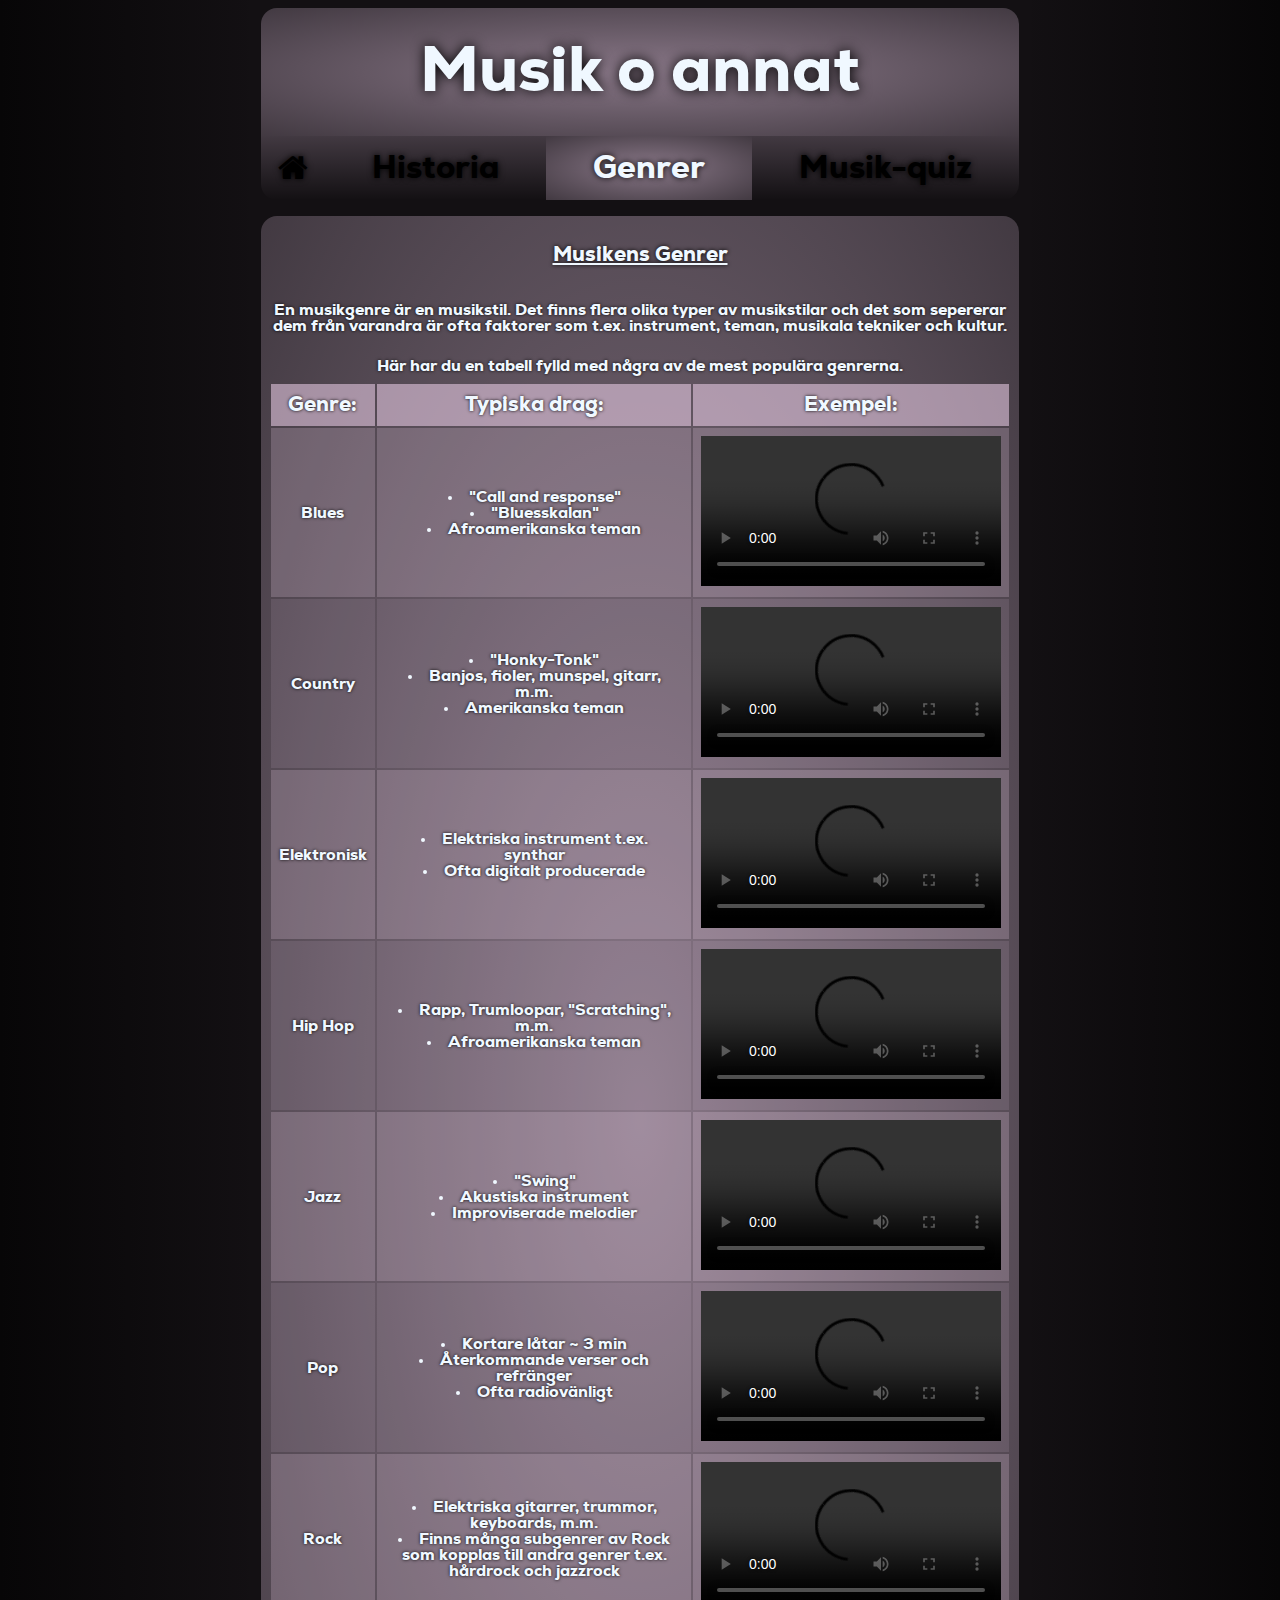
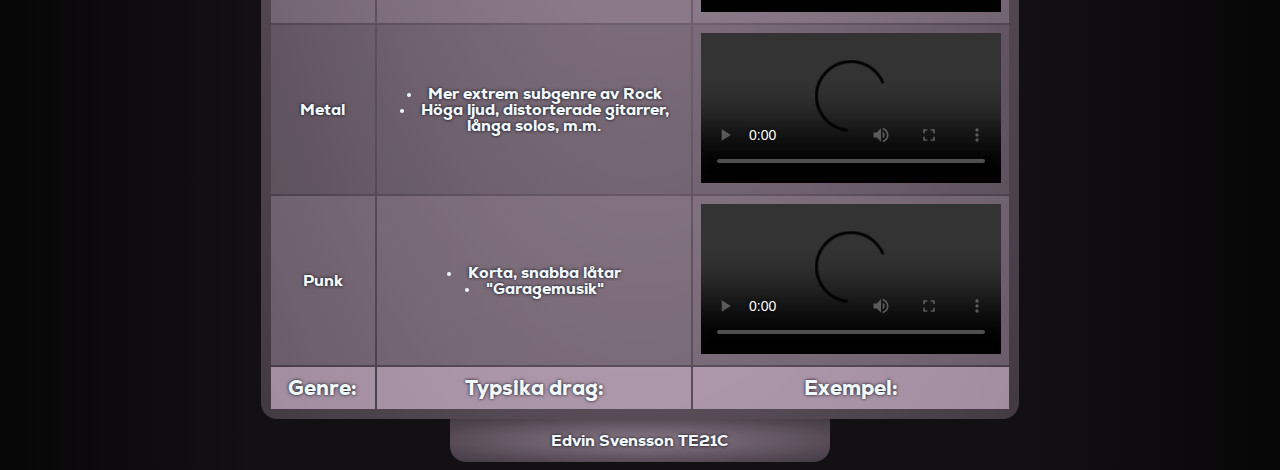
==== commit 78242f57: "yg" ====
--- a/genrer.html
+++ b/genrer.html
@@ -65,7 +65,7 @@
                                     </ul>
                                 </td>
                                 <td>
-                                    <video width="300" src="Genrer Exempel/Muddy Waters - Hoochie Coochie Man (Live).mp4" type="video/mp4" controls></video>
+                                    <video width="300" src="Genrer%20Exempel/Muddy%20Waters%20-%20Hoochie%20Coochie%20Man%20(Live).mp4" controls></video>
                                 </td>
                             </tr>
                             <tr>
@@ -78,7 +78,7 @@
                                     </ul>
                                 </td>
                                 <td>
-                                    <video width="300" src="Genrer Exempel/John Denver - Take Me Home, Country Roads (Official Audio).mp4" type="video/mp4" controls></video>
+                                    <video width="300" src="Genrer%20Exempel/John%20Denver%20-%20Take%20Me%20Home,%20Country%20Roads%20(Official%20Audio).mp4" controls></video>
                                 </td>
                             </tr>
                             <tr>
@@ -90,7 +90,7 @@
                                     </ul>
                                 </td>
                                 <td>
-                                    <video width="300" src="Genrer Exempel/Martin Garrix - Animals (Official Video).mp4" type="video/mp4" controls></video>
+                                    <video width="300" src="Genrer%20Exempel/Martin%20Garrix%20-%20Animals%20(Official%20Video).mp4" controls></video>
                                 </td>
                             </tr>
                             <tr>
@@ -102,7 +102,7 @@
                                     </ul>
                                 </td>
                                 <td>
-                                    <video width="300" src="Genrer Exempel/Eminem - Lose Yourself [HD].mp4" type="video/mp4" controls></video>
+                                    <video width="300" src="Genrer%20Exempel/Eminem%20-%20Lose%20Yourself%20[HD].mp4" controls></video>
                                 </td>
                             </tr>
                             <tr>
@@ -115,7 +115,7 @@
                                     </ul>
                                 </td>
                                 <td>
-                                    <video width="300" src="Genrer Exempel/Dave Brubeck - Take Five.mp4" type="video/mp4" controls></video>
+                                    <video width="300" src="Genrer%20Exempel/Dave%20Brubeck%20-%20Take%20Five.mp4" controls></video>
                                 </td>
                             </tr>
                             <tr>
@@ -128,7 +128,7 @@
                                     </ul>
                                 </td>
                                 <td>
-                                    <video width="300" src="Genrer Exempel/The Black Eyed Peas - I Gotta Feeling (Official Music Video).mp4" type="video/mp4" controls></video>
+                                    <video width="300" src="Genrer%20Exempel/The%20Black%20Eyed%20Peas%20-%20I%20Gotta%20Feeling%20(Official%20Music%20Video).mp4" controls></video>
                                 </td>
                             </tr>
                             <tr>
@@ -140,7 +140,7 @@
                                     </ul>
                                 </td>
                                 <td>
-                                    <video width="300" src="Genrer Exempel/Queen – Bohemian Rhapsody (Official Video Remastered).mp4" type="video/mp4" controls></video>
+                                    <video width="300" src="Genrer%20Exempel/Queen%20–%20Bohemian%20Rhapsody%20(Official%20Video%20Remastered).mp4" controls></video>
                                 </td>
                             </tr>
                             <tr>
@@ -152,7 +152,7 @@
                                     </ul>
                                 </td>
                                 <td>
-                                    <video width="300" src="Genrer Exempel/Twisted Sister - We're Not Gonna Take It (Official Music Video).mp4" type="video/mp4" controls></video>
+                                    <video width="300" src="Genrer%20Exempel/Twisted%20Sister%20-%20We're%20Not%20Gonna%20Take%20It%20(Official%20Music%20Video).mp4" controls></video>
                                 </td>
                             </tr>
                             <tr>
@@ -164,7 +164,7 @@
                                     </ul>
                                 </td>
                                 <td>
-                                    <video width="300" src="Genrer Exempel/Talking Heads - Psycho Killer.mp4" type="video/mp4" controls></video>
+                                    <video width="300" src="Genrer%20Exempel/Talking%20Heads%20-%20Psycho%20Killer.mp4" controls></video>
                                 </td>
                             </tr>
                         </tbody>
--- a/style.css
+++ b/style.css
@@ -5,7 +5,7 @@
     --transition_time: 0.3s;
     --background_color: rgb(19, 16, 19);
     --dark_bg_color: rgb(7, 6, 7);
-    --border_radius: 1vw;
+    --border_radius: 1em;
     --row_height: 10vw;
 
     /*Variabler angående fonter*/
@@ -63,27 +63,26 @@
 .wrapper > header{
     grid-area: header;
 
+    height: var(--row_height);
+    width: 100%;
+}
+
+.wrapper > nav{
+    grid-area: nav;
+
+    height: calc(var(--row_height) / 2);
+}
+
+#home .wrapper > main{
+    grid-area: main;
+
     display: flex;
     justify-content: center;
     align-items: center;
 
-    height: var(--row_height);
-}
-
-.wrapper > nav{
-    grid-area: nav;
-
-    height: calc(var(--row_height) / 2);
-}
-
-#home .wrapper > main{
-    grid-area: main;
-
-    display: flex;
-    justify-content: center;
-    align-items: center;
-
     min-height: var(--row_height);
+
+    margin-top: var(--border_radius);
 }
 
 #historia .wrapper > main{
@@ -91,7 +90,7 @@
 
     display: grid;
     grid-template-columns: 100%;
-    grid-template-rows: calc(var(--row_height) / 3) auto;
+    grid-template-rows: calc((var(--row_height) / 3) + var(--border_radius)) auto;
     grid-template-areas: 
     "nav_2"
     "section";
@@ -116,10 +115,11 @@
     justify-content: center;
     align-items: center;
 
-    border-radius: var(--border_radius);
-
-    width: calc(100% - var(--border_radius));
-    height: calc(100% - var(--border_radius));
+    border-top-left-radius: var(--border_radius);
+    border-top-right-radius: var(--border_radius);
+
+    width: 100%; 
+    height: 100%;
 
     background-image:
         radial-gradient(var(--card_colour_50), var(--card_colour_20))
@@ -144,33 +144,27 @@
     "card_home card_1 card_2 card_3";
 
     height: 100%;
+    width: 100%;
 
     list-style-type: none;
-
-    justify-items: center;
-    align-items: center;
 
     margin: 0;
     padding: 0;
 }
 
-.wrapper > nav li{
-    width: calc(100% - var(--border_radius));
-    height: calc(100% - var(--border_radius));
+nav li{
+    width: 100%;
+    height: 100%;
 
     background-image:
-        radial-gradient(var(--card_colour_20), var(--card_colour_0));
-    border-radius: var(--border_radius);
-
+        linear-gradient(var(--card_colour_20), var(--card_colour_0));
     color: black;
 
     transition: 
-        width var(--transition_time) ease, 
-        height var(--transition_time) ease,
         background-color var(--transition_time) ease;
 }
 
-.wrapper > nav a{
+nav a{
     display: flex;
     justify-content: center;
     align-items: center;
@@ -183,10 +177,10 @@
 
     width: 100%;
     height: 100%;
-    border-radius: var(--border_radius);
-}
-
-.wrapper > nav h2, nav i{
+}
+
+nav h2, 
+nav i{
     font-size: inherit;
     color: inherit;
     margin: 0;
@@ -194,52 +188,62 @@
 
     transition: 
         text-shadow var(--transition_time) ease,
-        font-size var(--transition_time) ease,
         color var(--transition_time) ease;
 }
 
-/* Deklarerar grid-areas för nav-elementen */
-.card_home{ grid-area: card_home; }
-.card_1{ grid-area: card_1; }
-.card_2{ grid-area: card_2; }
-.card_3{ grid-area: card_3; }
-
-.card_home:hover, .card_1:hover, .card_2:hover, .card_3:hover{
+.card_home{ 
+    grid-area: card_home; 
+    border-bottom-left-radius: var(--border_radius);
+}
+
+.card_1{ 
+    grid-area: card_1; 
+}
+
+.card_2{ 
+    grid-area: card_2; 
+}
+
+.card_3{ 
+    grid-area: card_3; 
+    border-bottom-right-radius: var(--border_radius);
+}
+
+.card_home:hover,
+.card_1:hover, 
+.card_2:hover, 
+.card_3:hover{
     background-color: var(--card_colour_50);
-    width: 100%;
-    height: 100%;
-}
-
-.card_1:hover h2, .card_2:hover h2, .card_3:hover h2, .card_home:hover i{
+}
+
+.card_1:hover h2, 
+.card_2:hover h2, 
+.card_3:hover h2, 
+.card_home:hover i{
     color: var(--font_color);
-
-    /* Förstorar med en åttondel */
-    font-size: calc(var(--font_size) / 1.75);
-    text-shadow: calc(var(--font_size) / 8.75) calc(var(--font_size) / 8.75) calc(var(--font_size) / 8.75) black;
+    text-shadow: calc(var(--font_size) / 10) calc(var(--font_size) / 10) calc(var(--font_size) / 10) black;
 }
 
 .wrapper .you_are_here{
     background-image:
         radial-gradient(var(--card_colour_50), var(--card_colour_20));
-    width: calc(100% - var(--border_radius) / 2);
-    height: calc(100% - var(--border_radius) / 2);
     color: var(--font_color);
 }
 
 /* ========== #historia Nav & Section ========== */
 
-#historia section{
+section{
     grid-area: section;
-    display: flex;
-    justify-content: center;
-    align-items: center;
-}
-
-#historia main > nav{
+
+    display: flex;
+}
+
+main > nav{
+    margin-top: var(--border_radius);
     grid-area: nav_2;
 }
 
-#historia main > nav ul{
+main > nav ul{
     display: grid;
     grid-template-columns: auto auto auto;
     grid-template-rows: auto;
@@ -252,51 +256,19 @@
     height: 100%;
 
     list-style-type: none;
-
-    justify-items: center;
-    align-items: center;
-}
-
-#historia main > nav li{
-    width: calc(100% - var(--border_radius));
-    height: calc(100% - var(--border_radius));
-
+}
+
+main > nav li{
     background-image:
-        radial-gradient(var(--card_colour_20), var(--card_colour_0));
-    border-radius: var(--border_radius);
-
-    color: black;
-
-    transition: 
-        width var(--transition_time) ease, 
-        height var(--transition_time) ease,
-        background-color var(--transition_time) ease;
-}
-
-#historia main > nav a{
-    display: flex;
-    justify-content: center;
-    align-items: center;
-
-    text-decoration: none;
-    color: inherit;
+        linear-gradient(var(--card_colour_0), var(--card_colour_20));
+}
+
+main > nav a{
     font-size: calc(var(--font_size) / 3);
     text-shadow: 0 0 calc(var(--font_size) / 15) black;
-    font-family: nexa, arial;
-
-    width: 100%;
-    height: 100%;
-    border-radius: var(--border_radius);
-
-    transition: 
-        text-shadow var(--transition_time) ease,
-        font-size var(--transition_time) ease,
-        color var(--transition_time) ease;
-}
-
-#historia main > nav h2{
-
-    color: inherit;
+}
+
+main > nav h2{
     font-size: inherit;
     text-shadow: inherit;
 
@@ -306,6 +278,7 @@
 
 .aside_1{
     grid-area: aside_1;
+    border-top-left-radius: var(--border_radius);
 }
 
 .aside_2{
@@ -314,29 +287,23 @@
 
 .aside_3{
     grid-area: aside_3;
-}
-
-#historia .aside_1:hover, #historia .aside_2:hover, #historia .aside_3:hover{
+    border-top-right-radius: var(--border_radius);
+}
+
+.aside_1:hover, 
+.aside_2:hover, 
+.aside_3:hover{
     background-color: var(--card_colour_50);
-    width: 100%;
-    height: 100%;
-}
-
-#historia .aside_1:hover a, #historia .aside_2:hover a, #historia .aside_3:hover a{
+}
+
+.aside_1:hover a, 
+.aside_2:hover a, 
+.aside_3:hover a{
     color: var(--font_color);
-    font-size: calc(var(--font_size) / 2.625);
-    text-shadow: calc(var(--font_size) / 13.125) calc(var(--font_size) / 13.125) calc(var(--font_size) / 13.125) black;
-}
-
-#historia .you_are_here_2{
-    background-image:
-        radial-gradient(var(--card_colour_50), var(--card_colour_20));
-    width: calc(100% - var(--border_radius) / 2);
-    height: calc(100% - var(--border_radius) / 2);
-    color: var(--font_color);
-}
-
-/* ========== Main Form ========== */
+    text-shadow: calc(var(--font_size) / 15) calc(var(--font_size) / 15) calc(var(--font_size) / 15) black;
+}
+
+/* ========== Form ========== */
 
 form input[type=text], input[type=radio], textarea, button[type=submit], input[type=button]{
     font-size: inherit;
@@ -451,37 +418,47 @@
     padding: calc(var(--border_radius) / 2);
 }
 
-.correct{
+#home .correct{
     background-color: var(--correct);
 }
 
-.the_correct{
+#home .the_correct{
     background-color: var(--correct_100);
 }
 
-.incorrect{
+#home .incorrect{
     background-color: var(--incorrect);
 }
 
 /* ========== Main ========== */
 
-main > div, section > div{
+main > div{
     border-radius: var(--border_radius);
 
-    width: calc(100% - var(--border_radius));
-    height: calc(100% - var(--border_radius));
-    margin-top: calc(var(--border_radius) / 2);
-    margin-bottom: calc(var(--border_radius) / 2);
+    width: 100%;
+    height: 100%;
 
     background-image:
         radial-gradient(var(--card_colour_50), var(--card_colour_20))
 }
 
+section > div{
+    border-bottom-left-radius: var(--border_radius);
+    border-bottom-right-radius: var(--border_radius);
+
+    width: 100%;
+    height: 100%;
+
+    background-image:
+        radial-gradient(var(--card_colour_50), var(--card_colour_20))
+}
+
 main > div:has(aside){
     display: flex;
 }
 
-main h2{
+main div > h2,
+main aside > h2{
     font-size: calc(var(--font_size) / 3);
     text-shadow: 0 0 calc(var(--font_size) / 15) black;
     font-family: nexa, arial;
@@ -584,14 +561,14 @@
 
 footer > div{
     display: flex;
-
+    align-items: center;
     justify-content: center;
-    align-items: center;
-
-    border-radius: var(--border_radius);
-
-    width: calc(50% - var(--border_radius));
-    height: calc(100% - var(--border_radius));
+
+    border-bottom-left-radius: var(--border_radius);
+    border-bottom-right-radius: var(--border_radius);
+
+    width: 50%;
+    height: 100%;
 
     background-image:
         radial-gradient(var(--card_colour_50), var(--card_colour_20))
@@ -621,11 +598,13 @@
         height: calc(var(--row_height) * 2);
     }
 
+    .wrapper:has(aside) main > div{
+        flex-direction: column;
+    }
+
     header > div{
-        border-radius: calc(var(--border_radius) * 2);
-    
-        width: calc(100% - calc(var(--border_radius) * 2));
-        height: calc(100% - calc(var(--border_radius) * 2));
+        border-top-left-radius: calc(var(--border_radius) * 2);
+        border-top-right-radius: calc(var(--border_radius) * 2);
     }
     
     header h1{
@@ -646,52 +625,56 @@
         "card_2 card_3";
     }
 
-    .wrapper > nav li{
-        width: calc(100% - calc(var(--border_radius) * 2));
-        height: calc(100% - calc(var(--border_radius) * 2));
-    
-        border-radius: calc(var(--border_radius) * 2);
-    }
-
-    .wrapper > nav a{
-        font-size: calc(var(--font_size) * 1.5);
-        text-shadow: 0 0 calc(var(--font_size) / calc(3 + 1/3)) black;
-    }
-    
-    .wrapper > nav i{
+    nav li{
+        background-image: 
+            radial-gradient(var(--card_colour_20), var(--card_colour_0));
+    }
+    
+    .wrapper nav i{
         font-size: calc(var(--font_size) * 2);
         text-shadow: 0 0 calc(var(--font_size) / 2.5) black;
     }
 
-    .wrapper .card_1:hover h2, .wrapper .card_2:hover h2, .wrapper .card_3:hover h2{
-        font-size: calc(var(--font_size) * 1.6875);
-        text-shadow: calc(var(--font_size) / calc(5 / 1.6875)) calc(var(--font_size) / calc(5 / 1.6875)) calc(var(--font_size) / calc(5 / 1.6875)) black;
-    }
-
-    .wrapper .card_home:hover i{
-        font-size: calc(var(--font_size) * 2.25);
-        text-shadow: calc(var(--font_size) / calc(2 + 2/9)) calc(var(--font_size) / calc(2 + 2/9)) calc(var(--font_size) / calc(2 + 2/9)) black;
-    }
-    
-    .wrapper .you_are_here{
-        width: calc(100% - var(--border_radius));
-        height: calc(100% - var(--border_radius));
+    .wrapper nav h2{
+        font-size: calc(var(--font_size) * 1.5);
+        text-shadow: 0 0 calc(var(--font_size) / 3.75) black;
+    }
+
+    .card_home{
+        border-radius: 0;
+    }
+
+    .card_2{
+        border-bottom-left-radius: calc(var(--border_radius) * 2);
+    }
+
+    .card_3{
+        border-bottom-right-radius: calc(var(--border_radius) * 2);
+    }
+
+    .card_home:hover i{
+        text-shadow: calc(var(--font_size) / 2.5) calc(var(--font_size) / 2.5) calc(var(--font_size) / 2.5) black;
+    }
+
+    .card_1:hover h2, 
+    .card_2:hover h2, 
+    .card_3:hover h2{
+        text-shadow: calc(var(--font_size) / 3.75) calc(var(--font_size) / 3.75) calc(var(--font_size) / 3.75) black;
     }
 
     #home main > div{
-        border-radius: calc(var(--border_radius) * 2);
-    
-        width: calc(100% - calc(var(--border_radius) * 2));
-        height: calc(100% - calc(var(--border_radius) * 2));
         margin-top: var(--border_radius);
         margin-bottom: var(--border_radius);
-    }
-    
-    main h2{
+
+        border-radius: 0;
+        border-top-left-radius: calc(var(--border_radius) * 2);
+        border-top-right-radius: calc(var(--border_radius) * 2);
+    }
+    
+    #home main h2,
+    #historia main h2{
         font-size: calc(var(--font_size));
         text-shadow: 0 0 calc(var(--font_size) / 5) black;
-    
-        padding: var(--border_radius);
     }
     
     main p{
@@ -700,9 +683,7 @@
     
         padding: var(--border_radius);
     }
-    
-    /* ========== Main Images ========== */
-    
+        
     #historia main figure{
         align-items: center;
     
@@ -734,7 +715,7 @@
         "section";
     }
 
-    #historia main > nav ul{
+    main > nav ul{
         display: grid;
         grid-template-columns: 100%;
         grid-template-rows: calc(var(--row_height)) calc(var(--row_height)) calc(var(--row_height));
@@ -744,43 +725,34 @@
         "aside_3";
     }
 
-    #historia main > nav li{
-        width: calc(100% - calc(var(--border_radius) * 2));
-        height: calc(100% - calc(var(--border_radius) * 2));
-    
-        border-radius: calc(var(--border_radius) * 2);
-    }
-    
-    #historia main > nav a{
-        font-size: calc(var(--font_size));
-        text-shadow: 0 0 calc(var(--font_size) / 2.5) black;
-        font-family: nexa, arial;
-    
-        width: 100%;
-        height: 100%;
-        border-radius: calc(var(--border_radius) * 2);
-    }
-
-    #historia .aside_1:hover a, #historia .aside_2:hover a, #historia .aside_3:hover a{
-        font-size: calc(var(--font_size) * 1.25);
-        text-shadow: calc(var(--font_size) / 4) calc(var(--font_size) / 4) calc(var(--font_size) / 4) black;
-    }
-
-    #historia .you_are_here_2{
-        width: calc(100% - var(--border_radius));
-        height: calc(100% - var(--border_radius));
-    }
-
-    #historia main section > div{
-        border-radius: calc(var(--border_radius) * 2);
-    
-        width: calc(100% - calc(var(--border_radius) * 2));
-        height: calc(100% - calc(var(--border_radius) * 2));
-        margin-top: var(--border_radius);
-        margin-bottom: var(--border_radius);
-    
-        background-image:
-            radial-gradient(var(--card_colour_50), var(--card_colour_20))
+    main > nav li{
+        background-image: 
+            radial-gradient(var(--card_colour_20), var(--card_colour_0));
+    }
+
+    main > nav a{
+        font-size: var(--font_size);
+        text-shadow: 0 0 calc(var(--font_size) / 5) black;
+    }
+
+    .aside_1{
+        border-top-left-radius: calc(var(--border_radius) * 2);
+        border-top-right-radius: calc(var(--border_radius) * 2);
+    }
+
+    .aside_1:hover a, 
+    .aside_2:hover a, 
+    .aside_3:hover a{
+        text-shadow: calc(var(--font_size) / 5) calc(var(--font_size) / 5) calc(var(--font_size) / 5) black;
+    }
+
+    #historia section > div{
+        border-radius: 0;
+    }
+
+    #historia main > nav h2{
+        font-size: var(--font_size);
+        text-shadow: inherit;
     }
 
     figure{
@@ -792,10 +764,10 @@
     }
 
     footer > div{
-        border-radius: calc(var(--border_radius) * 2);
-    
-        width: calc(100% - calc(var(--border_radius) * 2));
-        height: calc(100% - calc(var(--border_radius) * 2));
+        width: 100%;
+
+        border-bottom-left-radius: calc(var(--border_radius) * 2);
+        border-bottom-right-radius: calc(var(--border_radius) * 2);
     }
     
     footer h4{
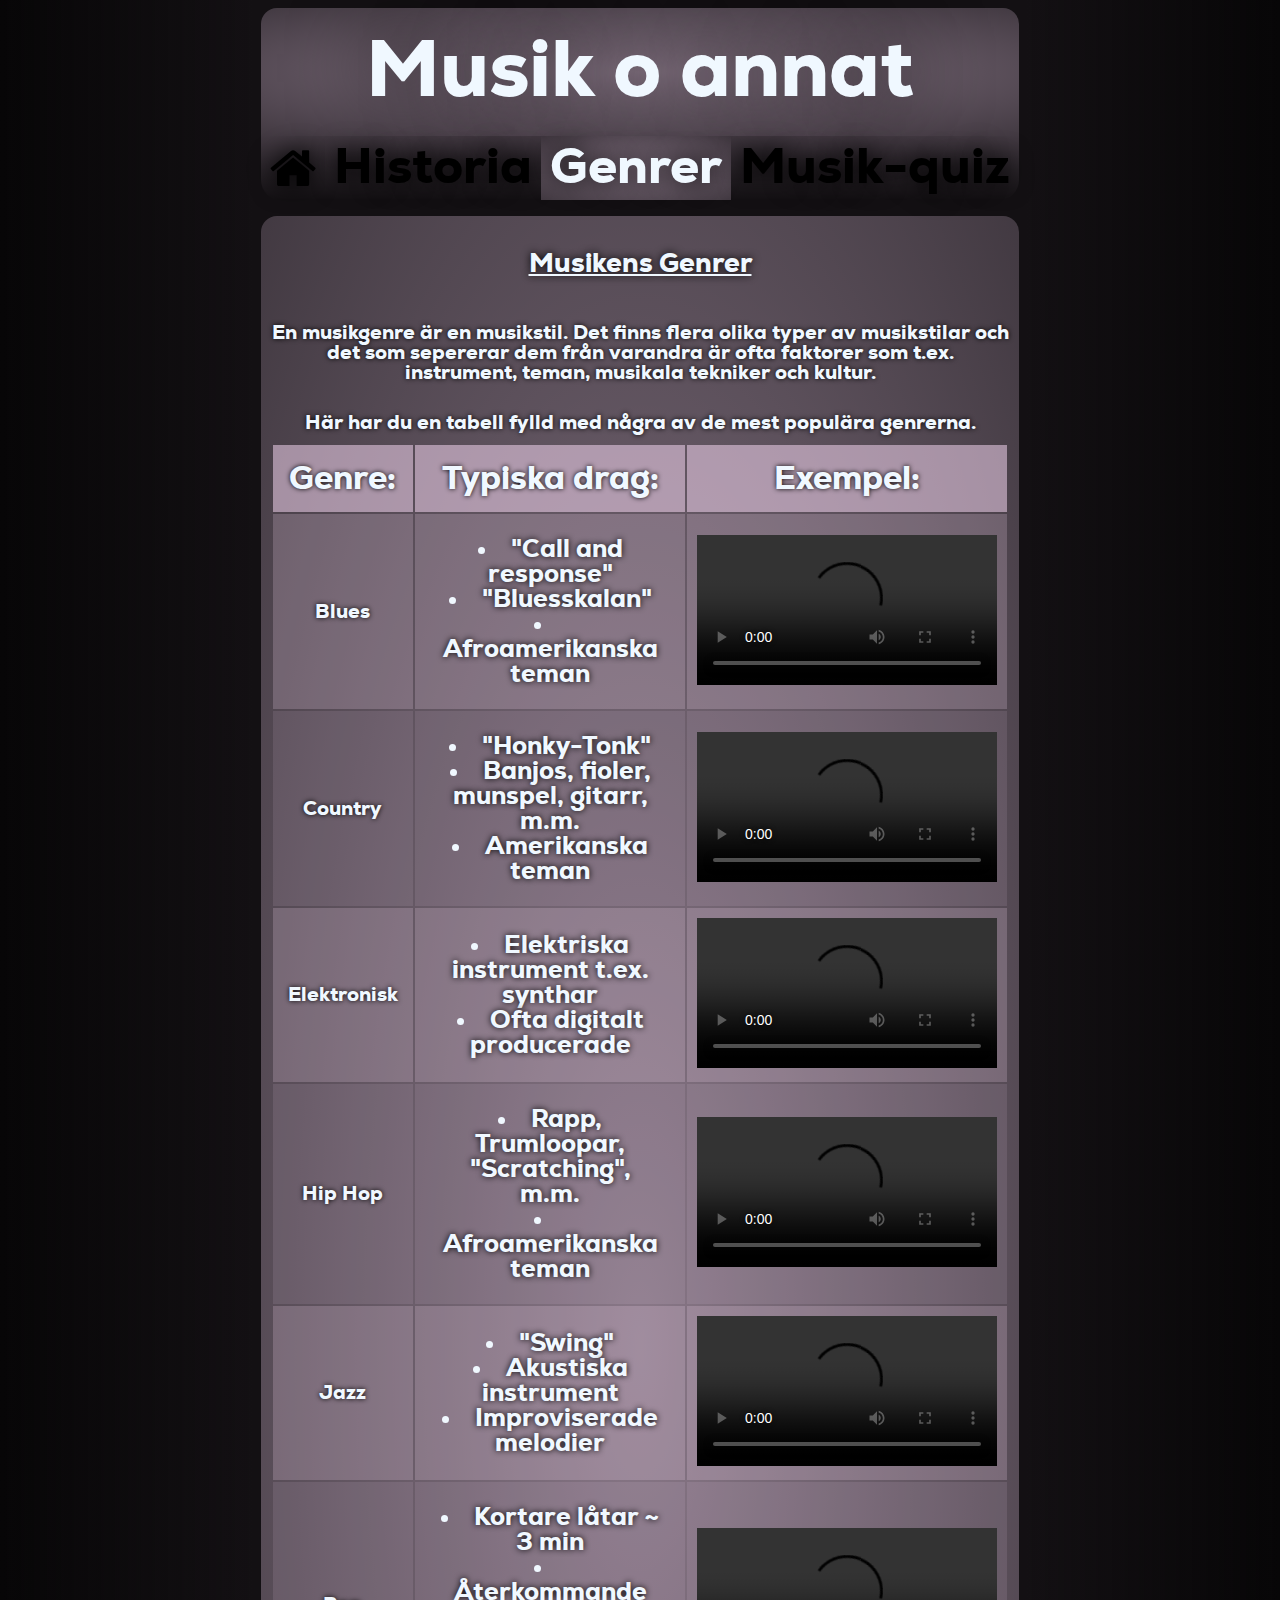
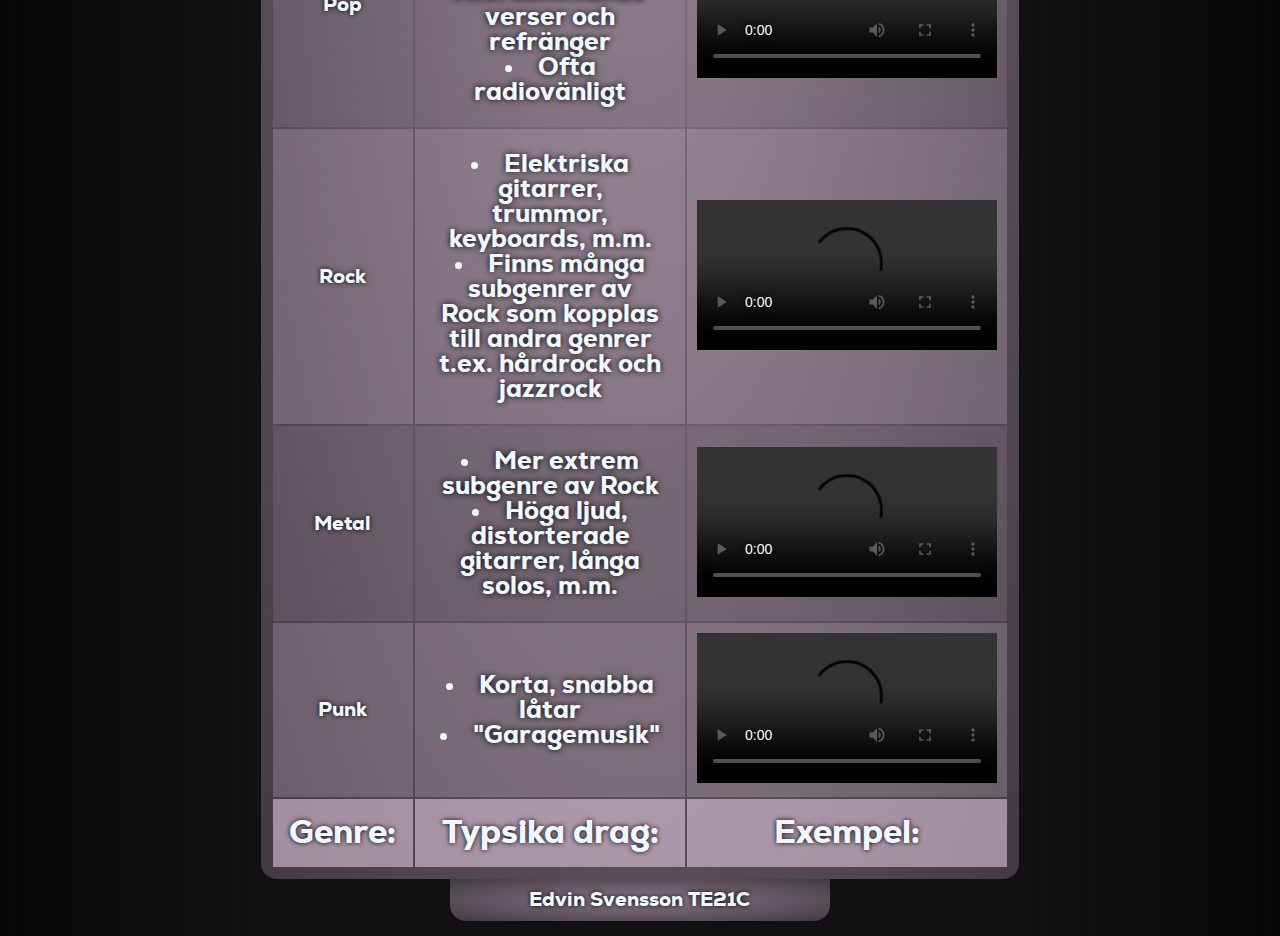
==== commit 39d7f35b: "uihgerhubirge" ====
--- a/genrer.html
+++ b/genrer.html
@@ -102,7 +102,7 @@
                                     </ul>
                                 </td>
                                 <td>
-                                    <video width="300" src="Genrer%20Exempel/Eminem%20-%20Lose%20Yourself%20[HD].mp4" controls></video>
+                                    <video width="300" src="Genrer%20Exempel/Eminem%20-%20Lose%20Yourself%20.mp4" controls></video>
                                 </td>
                             </tr>
                             <tr>
--- a/style.css
+++ b/style.css
@@ -2,7 +2,7 @@
 
     /*Generella variabler för sidan*/
     --side_size: 20%;
-    --transition_time: 0.3s;
+    --transition_time: 0.2s;
     --background_color: rgb(19, 16, 19);
     --dark_bg_color: rgb(7, 6, 7);
     --border_radius: 1em;
@@ -10,7 +10,7 @@
 
     /*Variabler angående fonter*/
     --font_color: aliceblue;
-    --font_size: 5vw;
+    --font_size: 5em;
 
     /*Variabler angående färger*/
     --card_colour_0: rgba(255, 223, 252, 0);
@@ -58,379 +58,378 @@
     "nav"
     "main"
     "footer";
+
+    justify-items: center;
 }
 
 .wrapper > header{
-    grid-area: header;
+    grid-area: header; /* Wrapper */
 
     height: var(--row_height);
     width: 100%;
 }
 
 .wrapper > nav{
-    grid-area: nav;
+    grid-area: nav; /* Wrapper */
 
     height: calc(var(--row_height) / 2);
-}
-
-#home .wrapper > main{
-    grid-area: main;
-
+    width: 100%;
+}
+
+.wrapper > main{
+    grid-area: main; /* Wrapper */
+
+    min-height: var(--row_height);
+    width: 100%;
+
+    margin-top: var(--border_radius);
+}
+
+.wrapper > footer{
+    grid-area: footer;
+
+    height: calc(var(--row_height) / 3);
+    width: 50%;
+}
+
+/* ========== Header ========== */
+
+header > div{
     display: flex;
     justify-content: center;
     align-items: center;
 
-    min-height: var(--row_height);
-
+    border-top-left-radius: var(--border_radius);
+    border-top-right-radius: var(--border_radius);
+
+    width: 100%; 
+    height: 100%;
+
+    background-image:
+        radial-gradient(var(--card_colour_50), var(--card_colour_20))
+}
+
+h1{
+    font-size: var(--font_size);
+    text-shadow: 0 0 calc(var(--font_size) / 5) black;
+    font-family: nexa, arial;
+    color: var(--font_color);
+
+    margin: 0;
+}
+
+/* ========== Nav ========== */
+
+.wrapper > nav ul{
+    display: grid;
+    grid-template-columns: calc(var(--row_height) / 2) /* Bestämmer bredd på "hem"-knappen */ auto auto auto;
+    grid-template-rows: auto;
+    grid-template-areas:
+    "card_home card_1 card_2 card_3";
+
+    height: 100%;
+    width: 100%;
+
+    list-style-type: none;
+
+    margin: 0;
+    padding: 0;
+}
+
+nav li{
+    width: 100%;
+    height: 100%;
+
+    background-image:
+        linear-gradient(var(--card_colour_20), var(--card_colour_0));
+    color: black;
+
+    transition: 
+        background-color var(--transition_time) ease;
+}
+
+nav a{
+    display: flex;
+    justify-content: center;
+    align-items: center;
+
+    text-decoration: none;
+    color: inherit;
+    font-size: calc(var(--font_size) / 2);
+    text-shadow: 0 0 calc(var(--font_size) / 10) black;
+    font-family: nexa, arial;
+
+    width: 100%;
+    height: 100%;
+}
+
+nav h2, 
+nav i{
+    font-size: inherit;
+    color: inherit;
+    margin: 0;
+    text-shadow: inherit;
+
+    transition: 
+        text-shadow var(--transition_time) ease,
+        color var(--transition_time) ease;
+}
+
+.card_home{ 
+    grid-area: card_home; 
+    border-bottom-left-radius: var(--border_radius);
+}
+
+.card_1{ 
+    grid-area: card_1; 
+}
+
+.card_2{ 
+    grid-area: card_2; 
+}
+
+.card_3{ 
+    grid-area: card_3; 
+    border-bottom-right-radius: var(--border_radius);
+}
+
+.card_home:hover,
+.card_1:hover, 
+.card_2:hover, 
+.card_3:hover{
+    background-color: var(--card_colour_50);
+}
+
+.card_1:hover h2, 
+.card_2:hover h2, 
+.card_3:hover h2, 
+.card_home:hover i{
+    color: var(--font_color);
+    text-shadow: calc(var(--font_size) / 10) calc(var(--font_size) / 10) calc(var(--font_size) / 10) black;
+}
+
+.wrapper .you_are_here{
+    background-image:
+        radial-gradient(var(--card_colour_50), var(--card_colour_20));
+    color: var(--font_color);
+}
+
+/* ========== #historia Nav & Section ========== */
+
+section{
+    grid-area: section;
+
+    display: flex;
+}
+
+main > nav{
     margin-top: var(--border_radius);
-}
-
-#historia .wrapper > main{
-    grid-area: main;
-
+    grid-area: nav_2;
+}
+
+main > nav ul{
+    display: grid;
+    grid-template-columns: auto auto auto;
+    grid-template-rows: auto;
+    grid-template-areas:
+    "aside_1 aside_2 aside_3";
+
+    margin: 0;
+    padding: 0;
+
+    height: 100%;
+
+    list-style-type: none;
+}
+
+main > nav li{
+    background-image:
+        linear-gradient(var(--card_colour_0), var(--card_colour_20));
+}
+
+main > nav a{
+    font-size: calc(var(--font_size) / 3);
+    text-shadow: 0 0 calc(var(--font_size) / 15) black;
+}
+
+main > nav h2{
+    font-size: inherit;
+    text-shadow: inherit;
+
+    margin: 0;
+    border-radius: var(--border_radius);
+}
+
+.aside_1{
+    grid-area: aside_1;
+    border-top-left-radius: var(--border_radius);
+}
+
+.aside_2{
+    grid-area: aside_2;
+}
+
+.aside_3{
+    grid-area: aside_3;
+    border-top-right-radius: var(--border_radius);
+}
+
+.aside_1:hover, 
+.aside_2:hover, 
+.aside_3:hover{
+    background-color: var(--card_colour_50);
+}
+
+.aside_1:hover a, 
+.aside_2:hover a, 
+.aside_3:hover a{
+    color: var(--font_color);
+    text-shadow: calc(var(--font_size) / 15) calc(var(--font_size) / 15) calc(var(--font_size) / 15) black;
+}
+
+/* ========== Form ========== */
+
+form input[type=text], input[type=radio], textarea, button[type=submit], input[type=button]{
+    font-size: inherit;
+    font-family: inherit;
+    color: black;
+
+    text-align: start;
+    border: 0;
+}
+
+form input[type=text], textarea, button[type=submit], input[type=button]{
+    box-shadow: 0 0 calc(var(--font_size) / 20) black;
+    border-radius: var(--border_radius);
+
+    padding: var(--border_radius);
+}
+
+form input[type=radio]{
+    margin: calc(var(--border_radius) / 2);
+}
+
+form{
+    display: flex;
+    justify-content: center;
+    flex-direction: column;
+    align-items: center;
+}
+
+.betygForm{
+    float: right;
+}
+
+.betygForm p:not(p:nth-child(1)){
+    flex-direction: column;
+}
+
+.betygForm p:nth-child(1){
+    justify-content: center;
+}
+
+form fieldset{
+    border-radius: var(--border_radius);
+
+    width: calc(100% - var(--border_radius));
+    height: calc(100% - var(--border_radius));
+
+    background-color: var(--card_colour_20);
+    margin: calc(var(--border_radius) / 2);
+    padding: 0;
+}
+
+form legend{
+    text-align: center;
+}
+
+form h3{
+    display: flex;
+    justify-content: space-evenly;
+    align-items: center;
+
+    font-size: calc(var(--font_size) / 3);
+    text-shadow: 0 0 calc(var(--font_size) / 15) black;
+    font-family: nexa, arial;
+    color: var(--font_color);
+    text-align: center;
+
+    margin: var(--border_radius);
+}
+
+form audio{
+    height: calc(var(--font_size) / 2);
+    box-shadow: 0 0 calc(var(--font_size) / 20) black;
+    border-radius: 100em;
+
+    margin: calc(var(--border_radius) / 2);
+
+    text-shadow: none;
+}
+
+form div{
+    display: flex;
+    text-align: center;
+    flex-direction: column;
+
+    margin: calc(var(--border_radius) / 2);
+}
+
+#home form p{
+    display: flex;
+    align-items: center;
+    text-align: start;
+
+    background-color: var(--card_colour_20);
+    border-radius: var(--border_radius);
+
+    margin: calc(var(--border_radius) / 2);
+}
+
+#home form fieldset:last-of-type p{
+    justify-content: center;
+}
+
+form p:has(input[type=radio]:checked){
+    background-color: var(--card_colour_50);
+}
+
+#home form p:hover{
+    background-color: var(--card_colour_50);
+}
+
+form label{
+    padding: calc(var(--border_radius) / 2);
+}
+
+#home .correct{
+    background-color: var(--correct);
+}
+
+#home .the_correct{
+    background-color: var(--correct_100);
+}
+
+#home .incorrect{
+    background-color: var(--incorrect);
+}
+
+/* ========== Main ========== */
+
+#home main{
+    display: flex;
+    justify-content: center;
+    align-items: center;
+}
+
+#historia main{
     display: grid;
     grid-template-columns: 100%;
     grid-template-rows: calc((var(--row_height) / 3) + var(--border_radius)) auto;
     grid-template-areas: 
     "nav_2"
     "section";
-
-    min-height: var(--row_height);
-}
-
-.wrapper > footer{
-    grid-area: footer;
-
-    display: flex;
-    justify-content: center;
-    align-items: center;
-
-    height: calc(var(--row_height) / 3);
-}
-
-/* ========== Header ========== */
-
-header > div{
-    display: flex;
-    justify-content: center;
-    align-items: center;
-
-    border-top-left-radius: var(--border_radius);
-    border-top-right-radius: var(--border_radius);
-
-    width: 100%; 
-    height: 100%;
-
-    background-image:
-        radial-gradient(var(--card_colour_50), var(--card_colour_20))
-}
-
-h1{
-    font-size: var(--font_size);
-    text-shadow: 0 0 calc(var(--font_size) / 5) black;
-    font-family: nexa, arial;
-    color: var(--font_color);
-
-    margin: 0;
-}
-
-/* ========== Nav ========== */
-
-.wrapper > nav ul{
-    display: grid;
-    grid-template-columns: calc(var(--row_height) / 2) /* Bestämmer bredd på "hem"-knappen */ auto auto auto;
-    grid-template-rows: auto;
-    grid-template-areas:
-    "card_home card_1 card_2 card_3";
-
-    height: 100%;
-    width: 100%;
-
-    list-style-type: none;
-
-    margin: 0;
-    padding: 0;
-}
-
-nav li{
-    width: 100%;
-    height: 100%;
-
-    background-image:
-        linear-gradient(var(--card_colour_20), var(--card_colour_0));
-    color: black;
-
-    transition: 
-        background-color var(--transition_time) ease;
-}
-
-nav a{
-    display: flex;
-    justify-content: center;
-    align-items: center;
-
-    text-decoration: none;
-    color: inherit;
-    font-size: calc(var(--font_size) / 2);
-    text-shadow: 0 0 calc(var(--font_size) / 10) black;
-    font-family: nexa, arial;
-
-    width: 100%;
-    height: 100%;
-}
-
-nav h2, 
-nav i{
-    font-size: inherit;
-    color: inherit;
-    margin: 0;
-    text-shadow: inherit;
-
-    transition: 
-        text-shadow var(--transition_time) ease,
-        color var(--transition_time) ease;
-}
-
-.card_home{ 
-    grid-area: card_home; 
-    border-bottom-left-radius: var(--border_radius);
-}
-
-.card_1{ 
-    grid-area: card_1; 
-}
-
-.card_2{ 
-    grid-area: card_2; 
-}
-
-.card_3{ 
-    grid-area: card_3; 
-    border-bottom-right-radius: var(--border_radius);
-}
-
-.card_home:hover,
-.card_1:hover, 
-.card_2:hover, 
-.card_3:hover{
-    background-color: var(--card_colour_50);
-}
-
-.card_1:hover h2, 
-.card_2:hover h2, 
-.card_3:hover h2, 
-.card_home:hover i{
-    color: var(--font_color);
-    text-shadow: calc(var(--font_size) / 10) calc(var(--font_size) / 10) calc(var(--font_size) / 10) black;
-}
-
-.wrapper .you_are_here{
-    background-image:
-        radial-gradient(var(--card_colour_50), var(--card_colour_20));
-    color: var(--font_color);
-}
-
-/* ========== #historia Nav & Section ========== */
-
-section{
-    grid-area: section;
-
-    display: flex;
-}
-
-main > nav{
-    margin-top: var(--border_radius);
-    grid-area: nav_2;
-}
-
-main > nav ul{
-    display: grid;
-    grid-template-columns: auto auto auto;
-    grid-template-rows: auto;
-    grid-template-areas:
-    "aside_1 aside_2 aside_3";
-
-    margin: 0;
-    padding: 0;
-
-    height: 100%;
-
-    list-style-type: none;
-}
-
-main > nav li{
-    background-image:
-        linear-gradient(var(--card_colour_0), var(--card_colour_20));
-}
-
-main > nav a{
-    font-size: calc(var(--font_size) / 3);
-    text-shadow: 0 0 calc(var(--font_size) / 15) black;
-}
-
-main > nav h2{
-    font-size: inherit;
-    text-shadow: inherit;
-
-    margin: 0;
-    border-radius: var(--border_radius);
-}
-
-.aside_1{
-    grid-area: aside_1;
-    border-top-left-radius: var(--border_radius);
-}
-
-.aside_2{
-    grid-area: aside_2;
-}
-
-.aside_3{
-    grid-area: aside_3;
-    border-top-right-radius: var(--border_radius);
-}
-
-.aside_1:hover, 
-.aside_2:hover, 
-.aside_3:hover{
-    background-color: var(--card_colour_50);
-}
-
-.aside_1:hover a, 
-.aside_2:hover a, 
-.aside_3:hover a{
-    color: var(--font_color);
-    text-shadow: calc(var(--font_size) / 15) calc(var(--font_size) / 15) calc(var(--font_size) / 15) black;
-}
-
-/* ========== Form ========== */
-
-form input[type=text], input[type=radio], textarea, button[type=submit], input[type=button]{
-    font-size: inherit;
-    font-family: inherit;
-    color: black;
-
-    text-align: start;
-    border: 0;
-}
-
-form input[type=text], textarea, button[type=submit], input[type=button]{
-    box-shadow: 0 0 calc(var(--font_size) / 20) black;
-    border-radius: var(--border_radius);
-
-    padding: var(--border_radius);
-}
-
-form input[type=radio]{
-    margin: calc(var(--border_radius) / 2);
-}
-
-form{
-    display: flex;
-    justify-content: center;
-    flex-direction: column;
-    align-items: center;
-}
-
-.betygForm{
-    float: right;
-}
-
-.betygForm p:not(p:nth-child(1)){
-    flex-direction: column;
-}
-
-.betygForm p:nth-child(1){
-    justify-content: center;
-}
-
-form fieldset{
-    border-radius: var(--border_radius);
-
-    width: calc(100% - var(--border_radius));
-    height: calc(100% - var(--border_radius));
-
-    background-color: var(--card_colour_20);
-    margin: calc(var(--border_radius) / 2);
-    padding: 0;
-}
-
-form legend{
-    text-align: center;
-}
-
-form h3{
-    display: flex;
-    justify-content: space-evenly;
-    align-items: center;
-
-    font-size: calc(var(--font_size) / 3);
-    text-shadow: 0 0 calc(var(--font_size) / 15) black;
-    font-family: nexa, arial;
-    color: var(--font_color);
-    text-align: center;
-
-    margin: var(--border_radius);
-}
-
-form audio{
-    height: calc(var(--font_size) / 2);
-    box-shadow: 0 0 calc(var(--font_size) / 20) black;
-    border-radius: 100em;
-
-    margin: calc(var(--border_radius) / 2);
-
-    text-shadow: none;
-}
-
-form div{
-    display: flex;
-    text-align: center;
-    flex-direction: column;
-
-    margin: calc(var(--border_radius) / 2);
-}
-
-#home form p{
-    display: flex;
-    align-items: center;
-    text-align: start;
-
-    background-color: var(--card_colour_20);
-    border-radius: var(--border_radius);
-
-    margin: calc(var(--border_radius) / 2);
-}
-
-#home form fieldset:last-of-type p{
-    justify-content: center;
-}
-
-form p:has(input[type=radio]:checked){
-    background-color: var(--card_colour_50);
-}
-
-#home form p:hover{
-    background-color: var(--card_colour_50);
-}
-
-form label{
-    padding: calc(var(--border_radius) / 2);
-}
-
-#home .correct{
-    background-color: var(--correct);
-}
-
-#home .the_correct{
-    background-color: var(--correct_100);
-}
-
-#home .incorrect{
-    background-color: var(--incorrect);
-}
-
-/* ========== Main ========== */
+}
 
 main > div{
     border-radius: var(--border_radius);
@@ -559,7 +558,7 @@
 
 /* ========== Footer ========== */
 
-footer > div{
+footer{
     display: flex;
     align-items: center;
     justify-content: center;
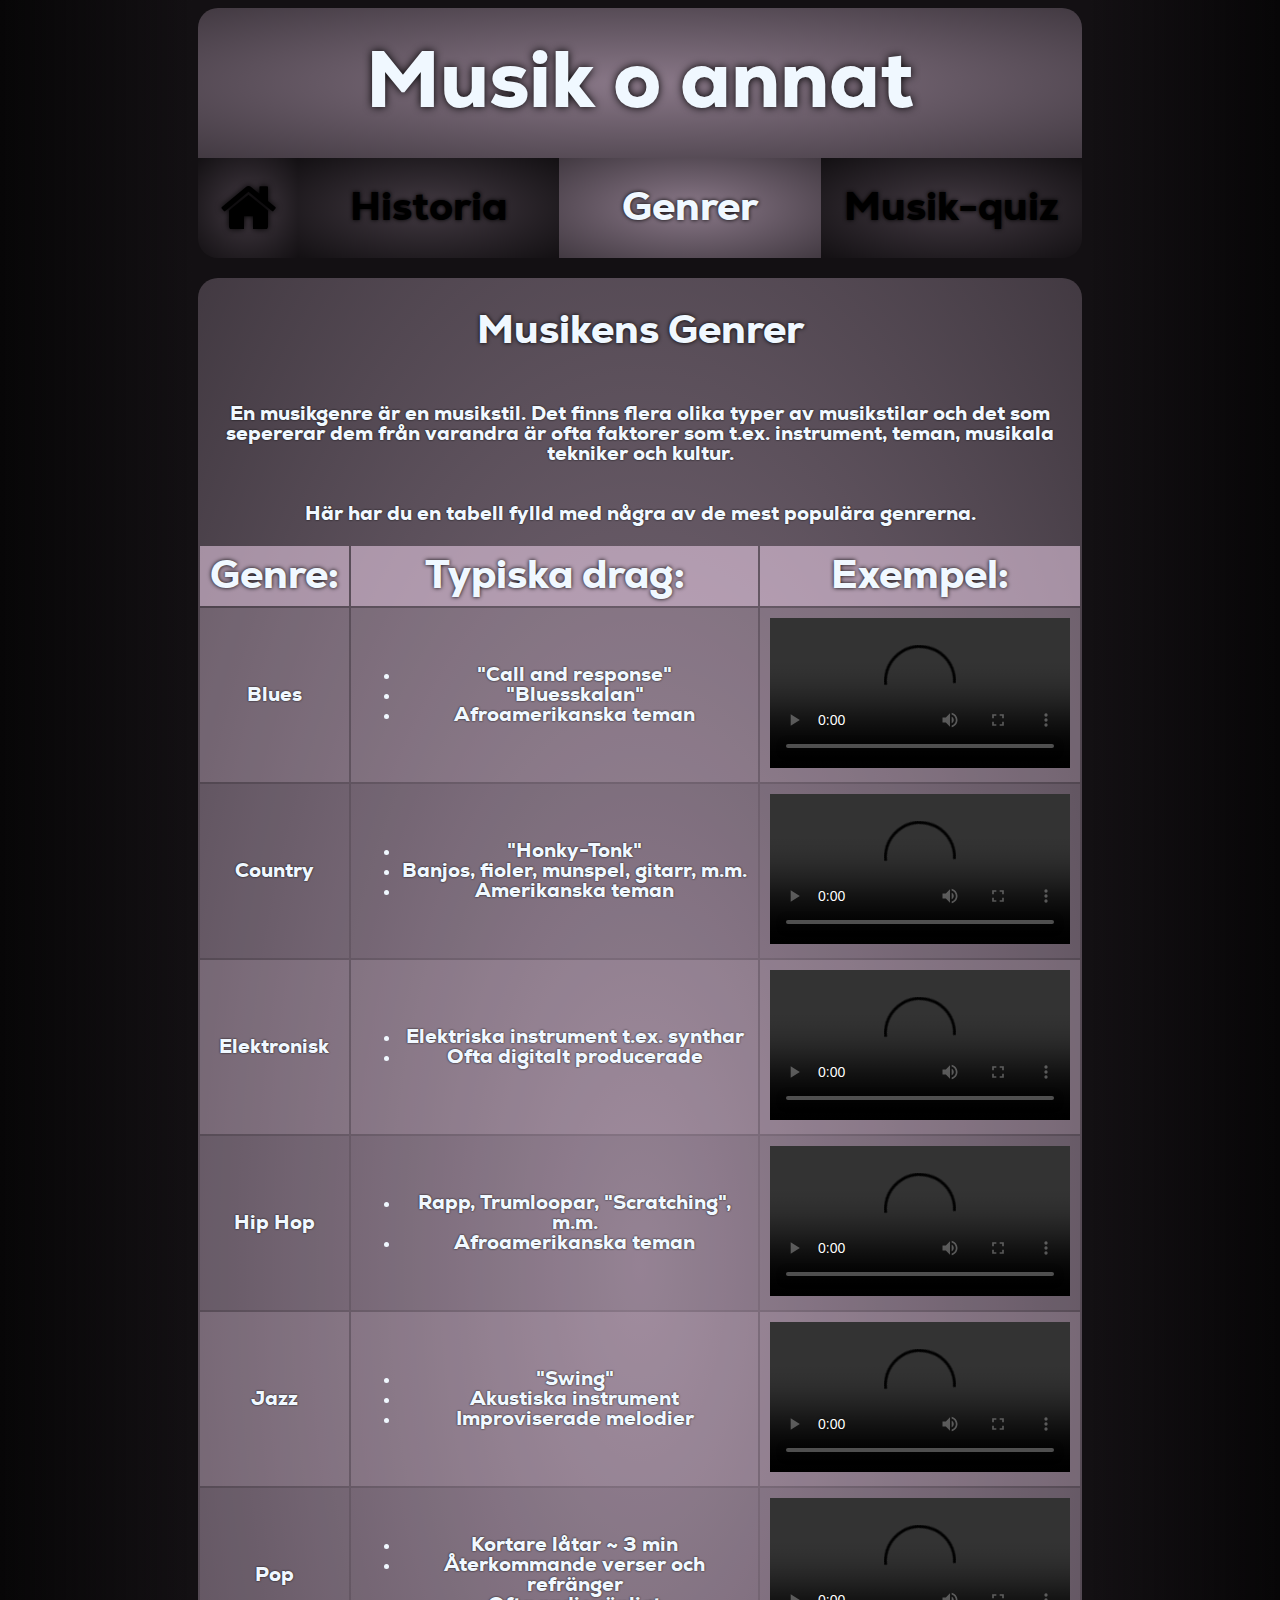
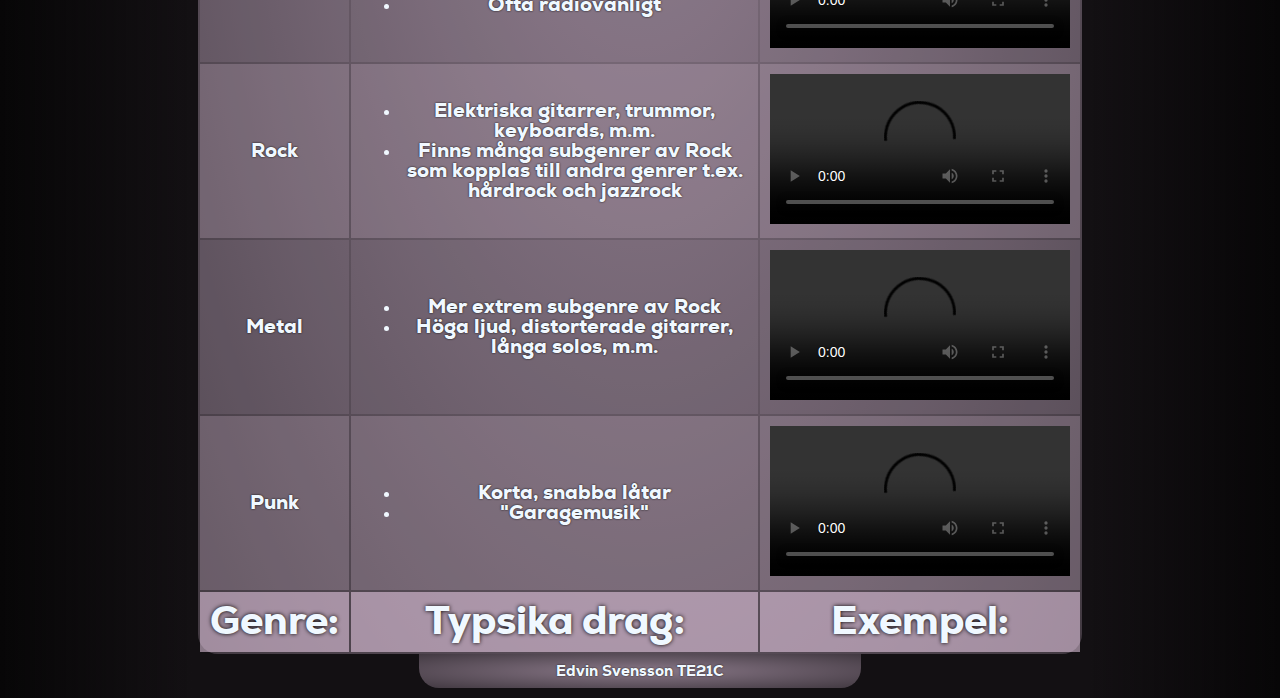
==== commit c5d26e9f: "wadwadwad" ====
--- a/genrer.html
+++ b/genrer.html
@@ -7,7 +7,7 @@
         <link rel="stylesheet" href="https://cdnjs.cloudflare.com/ajax/libs/font-awesome/4.7.0/css/font-awesome.min.css"><!--Länkar ikoner-->
         <title>Genrer</title>
     </head>
-    <body id="home">
+    <body id="genrer">
         <div class="wrapper">
             <header>
                 <div>
@@ -39,7 +39,6 @@
                 </ul>
             </nav>
             <main>
-                <div>
                     <h2>Musikens Genrer</h2>
                     <p>
                         En musikgenre är en musikstil. Det finns flera olika typer av musikstilar och det som
@@ -65,7 +64,7 @@
                                     </ul>
                                 </td>
                                 <td>
-                                    <video width="300" src="Genrer%20Exempel/Muddy%20Waters%20-%20Hoochie%20Coochie%20Man%20(Live).mp4" controls></video>
+                                    <video src="Genrer%20Exempel/Muddy%20Waters%20-%20Hoochie%20Coochie%20Man%20(Live).mp4" controls></video>
                                 </td>
                             </tr>
                             <tr>
@@ -78,7 +77,7 @@
                                     </ul>
                                 </td>
                                 <td>
-                                    <video width="300" src="Genrer%20Exempel/John%20Denver%20-%20Take%20Me%20Home,%20Country%20Roads%20(Official%20Audio).mp4" controls></video>
+                                    <video src="Genrer%20Exempel/John%20Denver%20-%20Take%20Me%20Home,%20Country%20Roads%20(Official%20Audio).mp4" controls></video>
                                 </td>
                             </tr>
                             <tr>
@@ -90,7 +89,7 @@
                                     </ul>
                                 </td>
                                 <td>
-                                    <video width="300" src="Genrer%20Exempel/Martin%20Garrix%20-%20Animals%20(Official%20Video).mp4" controls></video>
+                                    <video src="Genrer%20Exempel/Martin%20Garrix%20-%20Animals%20(Official%20Video).mp4" controls></video>
                                 </td>
                             </tr>
                             <tr>
@@ -102,7 +101,7 @@
                                     </ul>
                                 </td>
                                 <td>
-                                    <video width="300" src="Genrer%20Exempel/Eminem%20-%20Lose%20Yourself%20.mp4" controls></video>
+                                    <video src="Genrer%20Exempel/Eminem%20-%20Lose%20Yourself.mp4" controls></video>
                                 </td>
                             </tr>
                             <tr>
@@ -115,7 +114,7 @@
                                     </ul>
                                 </td>
                                 <td>
-                                    <video width="300" src="Genrer%20Exempel/Dave%20Brubeck%20-%20Take%20Five.mp4" controls></video>
+                                    <video src="Genrer%20Exempel/Dave%20Brubeck%20-%20Take%20Five.mp4" controls></video>
                                 </td>
                             </tr>
                             <tr>
@@ -128,7 +127,7 @@
                                     </ul>
                                 </td>
                                 <td>
-                                    <video width="300" src="Genrer%20Exempel/The%20Black%20Eyed%20Peas%20-%20I%20Gotta%20Feeling%20(Official%20Music%20Video).mp4" controls></video>
+                                    <video src="Genrer%20Exempel/The%20Black%20Eyed%20Peas%20-%20I%20Gotta%20Feeling%20(Official%20Music%20Video).mp4" controls></video>
                                 </td>
                             </tr>
                             <tr>
@@ -140,7 +139,7 @@
                                     </ul>
                                 </td>
                                 <td>
-                                    <video width="300" src="Genrer%20Exempel/Queen%20–%20Bohemian%20Rhapsody%20(Official%20Video%20Remastered).mp4" controls></video>
+                                    <video src="Genrer%20Exempel/Queen%20–%20Bohemian%20Rhapsody%20(Official%20Video%20Remastered).mp4" controls></video>
                                 </td>
                             </tr>
                             <tr>
@@ -152,7 +151,7 @@
                                     </ul>
                                 </td>
                                 <td>
-                                    <video width="300" src="Genrer%20Exempel/Twisted%20Sister%20-%20We're%20Not%20Gonna%20Take%20It%20(Official%20Music%20Video).mp4" controls></video>
+                                    <video src="Genrer%20Exempel/Twisted%20Sister%20-%20We're%20Not%20Gonna%20Take%20It%20(Official%20Music%20Video).mp4" controls></video>
                                 </td>
                             </tr>
                             <tr>
@@ -164,7 +163,7 @@
                                     </ul>
                                 </td>
                                 <td>
-                                    <video width="300" src="Genrer%20Exempel/Talking%20Heads%20-%20Psycho%20Killer.mp4" controls></video>
+                                    <video src="Genrer%20Exempel/Talking%20Heads%20-%20Psycho%20Killer.mp4" controls></video>
                                 </td>
                             </tr>
                         </tbody>
@@ -176,7 +175,6 @@
                             </tr>
                         </tfoot>
                     </table>
-                </div>
             </main>
             <footer>
                 <div>
--- a/style.css
+++ b/style.css
@@ -1,16 +1,21 @@
 :root{ /*Använder för att deklarera globala variabler*/
 
     /*Generella variabler för sidan*/
-    --side_size: 20%;
+    --side_size: 15%;
     --transition_time: 0.2s;
     --background_color: rgb(19, 16, 19);
     --dark_bg_color: rgb(7, 6, 7);
-    --border_radius: 1em;
-    --row_height: 10vw;
+    --border_radius: 20px;
+    --row_height: 100px;
 
     /*Variabler angående fonter*/
     --font_color: aliceblue;
-    --font_size: 5em;
+    --font_size_h1: 80px;
+    --text_shadow_h1: calc(var(--font_size_h1) / 10);
+    --font_size_h2: 40px;
+    --text_shadow_h2: calc(var(--font_size_h2) / 10);
+    --font_size_p: 20px;
+    --text_shadow_p: calc(var(--font_size_p) / 10);
 
     /*Variabler angående färger*/
     --card_colour_0: rgba(255, 223, 252, 0);
@@ -32,11 +37,61 @@
     font-style: normal;
 }
 
+/* ========== Text ========== */
+
+h1{
+    font-size: 80px;
+    text-shadow: 0 0 8px black;
+}
+
+.wrapper .fa{ /*För hem-ikonen*/
+    font-size: 60px;
+    text-shadow: 0 0 6px black;
+}
+
+h2, thead, tfoot{
+    font-size: 40px;
+    text-shadow: 0 0 4px black;
+    text-align: center;
+}
+
+h3{
+    font-size: 30px;
+    text-shadow: 0 0 3px black;
+    text-align: center;
+}
+
+p, label, legend, caption, tbody{
+    font-size: 20px;
+    text-shadow: 0 0 2px black;
+    text-align: center;
+    padding: var(--border_radius);
+    margin: 0;
+}
+
+figcaption, h4{
+    font-size: 15px;
+    text-shadow: 0 0 1.5px black;
+    text-align: center;
+}
+
+input, textarea, button{
+    font-size: 15px;
+    text-align: center;
+    color: black;
+    font-family: nexa, arial;
+}
+
+h1, h2, h3, h4, p, figcaption, label, legend, caption, thead, tbody, tfoot{
+    font-family: nexa, arial;
+    color: var(--font_color);
+}
+
 /* ========== Body & Wrapper ========== */
 
 body{
     display: grid;
-    grid-template-columns: var(--side_size) auto var(--side_size);
+    grid-template-columns: var(--side_size) 1fr var(--side_size);
     grid-template-rows: auto;
     grid-template-areas: 
     ". div .";
@@ -52,10 +107,11 @@
 
     display: grid;
     grid-template-columns: 100%;
-    grid-template-rows: auto auto auto auto;
+    grid-template-rows: auto auto var(--border_radius) auto auto;
     grid-template-areas:
     "header"
     "nav"
+    "."
     "main"
     "footer";
 
@@ -63,26 +119,24 @@
 }
 
 .wrapper > header{
-    grid-area: header; /* Wrapper */
+    grid-area: header;
+
+    height: calc(var(--row_height) * 1.5);
+    width: 100%;
+}
+
+.wrapper > nav{
+    grid-area: nav;
 
     height: var(--row_height);
     width: 100%;
 }
 
-.wrapper > nav{
-    grid-area: nav; /* Wrapper */
-
-    height: calc(var(--row_height) / 2);
-    width: 100%;
-}
-
 .wrapper > main{
-    grid-area: main; /* Wrapper */
+    grid-area: main;
 
     min-height: var(--row_height);
     width: 100%;
-
-    margin-top: var(--border_radius);
 }
 
 .wrapper > footer{
@@ -94,81 +148,67 @@
 
 /* ========== Header ========== */
 
-header > div{
+header{
+    display: flex;
+    align-items: center;
+    justify-content: center;
+
+    border-top-left-radius: var(--border_radius);
+    border-top-right-radius: var(--border_radius);
+
+    width: 100%; 
+    height: 100%;
+
+    background-image:
+        radial-gradient(var(--card_colour_50), var(--card_colour_20))
+}
+
+/* ========== Nav ========== */
+
+.wrapper > nav ul{
+    display: grid;
+    grid-template-columns: var(--row_height) 1fr 1fr 1fr;
+    grid-template-rows: 100%;
+    grid-template-areas:
+    "card_home card_1 card_2 card_3";
+
+    height: 100%;
+
+    list-style-type: none;
+
+    margin: 0;
+    padding: 0;
+}
+
+nav li,
+section li{
+    background-image:
+        radial-gradient(var(--card_colour_20), var(--card_colour_0));
+    color: black;
+
+    transition: 
+        background-color var(--transition_time) ease;
+}
+
+nav a,
+section a{
     display: flex;
     justify-content: center;
     align-items: center;
 
-    border-top-left-radius: var(--border_radius);
-    border-top-right-radius: var(--border_radius);
-
-    width: 100%; 
-    height: 100%;
-
-    background-image:
-        radial-gradient(var(--card_colour_50), var(--card_colour_20))
-}
-
-h1{
-    font-size: var(--font_size);
-    text-shadow: 0 0 calc(var(--font_size) / 5) black;
-    font-family: nexa, arial;
-    color: var(--font_color);
-
-    margin: 0;
-}
-
-/* ========== Nav ========== */
-
-.wrapper > nav ul{
-    display: grid;
-    grid-template-columns: calc(var(--row_height) / 2) /* Bestämmer bredd på "hem"-knappen */ auto auto auto;
-    grid-template-rows: auto;
-    grid-template-areas:
-    "card_home card_1 card_2 card_3";
-
-    height: 100%;
-    width: 100%;
-
-    list-style-type: none;
-
-    margin: 0;
-    padding: 0;
-}
-
-nav li{
-    width: 100%;
-    height: 100%;
-
-    background-image:
-        linear-gradient(var(--card_colour_20), var(--card_colour_0));
-    color: black;
-
-    transition: 
-        background-color var(--transition_time) ease;
-}
-
-nav a{
-    display: flex;
-    justify-content: center;
-    align-items: center;
-
     text-decoration: none;
     color: inherit;
     font-size: calc(var(--font_size) / 2);
-    text-shadow: 0 0 calc(var(--font_size) / 10) black;
-    font-family: nexa, arial;
+    text-shadow: 0 0 calc(var(--text_shadow) / 2) black;
 
     width: 100%;
     height: 100%;
 }
 
-nav h2, 
-nav i{
-    font-size: inherit;
+nav h2,
+nav i,
+section h2{
     color: inherit;
-    margin: 0;
-    text-shadow: inherit;
 
     transition: 
         text-shadow var(--transition_time) ease,
@@ -205,7 +245,7 @@
 .card_3:hover h2, 
 .card_home:hover i{
     color: var(--font_color);
-    text-shadow: calc(var(--font_size) / 10) calc(var(--font_size) / 10) calc(var(--font_size) / 10) black;
+    text-shadow: var(--text_shadow_h2) var(--text_shadow_h2) var(--text_shadow_h2) black;
 }
 
 .wrapper .you_are_here{
@@ -214,25 +254,78 @@
     color: var(--font_color);
 }
 
-/* ========== #historia Nav & Section ========== */
-
-section{
+/* ========== Main ========== */
+
+#home main{
+    display: grid;
+    grid-template-columns: 2fr 1fr;
+    grid-template-rows: auto;
+    grid-template-areas: 
+    "article section";
+}
+
+#historia main{
+    display: grid;
+    grid-template-columns: 100%;
+    grid-template-rows: calc(var(--row_height) / 1.5) auto;
+    grid-template-areas: 
+    "section"
+    "article";
+}
+
+#genrer main{
+    background-image:
+        radial-gradient(var(--card_colour_50), var(--card_colour_20));
+    border-radius: var(--border_radius);
+}
+
+#quiz main{
+    background-image:
+        radial-gradient(var(--card_colour_50), var(--card_colour_20));
+    border-radius: var(--border_radius);
+}
+
+main > article{
+    grid-area: article;
+
+    width: 100%;
+    height: 100%;
+
+    background-image:
+        radial-gradient(var(--card_colour_50), var(--card_colour_20));
+}
+
+#home article{
+    border-bottom-left-radius: var(--border_radius);
+    border-top-left-radius: var(--border_radius);
+}
+
+#home section{
+    background-image:
+        radial-gradient(var(--card_colour_50), var(--card_colour_20));
+    border-bottom-right-radius: var(--border_radius);
+    border-top-right-radius: var(--border_radius);
+}
+
+#historia article{
+    border-bottom-left-radius: var(--border_radius);
+    border-bottom-right-radius: var(--border_radius);
+}
+
+main > article h2{
+    text-decoration: underline;
+}
+
+main > section{
     grid-area: section;
-
-    display: flex;
-}
-
-main > nav{
-    margin-top: var(--border_radius);
-    grid-area: nav_2;
-}
-
-main > nav ul{
+}
+
+main > section ul{
     display: grid;
-    grid-template-columns: auto auto auto;
+    grid-template-columns: 1fr 1fr 1fr;
     grid-template-rows: auto;
     grid-template-areas:
-    "aside_1 aside_2 aside_3";
+    "section_1 section_2 section_3";
 
     margin: 0;
     padding: 0;
@@ -242,67 +335,64 @@
     list-style-type: none;
 }
 
-main > nav li{
-    background-image:
-        linear-gradient(var(--card_colour_0), var(--card_colour_20));
-}
-
-main > nav a{
-    font-size: calc(var(--font_size) / 3);
-    text-shadow: 0 0 calc(var(--font_size) / 15) black;
-}
-
-main > nav h2{
-    font-size: inherit;
-    text-shadow: inherit;
+main > section li{
+    background-image:
+        radial-gradient(var(--card_colour_20), var(--card_colour_0));
+}
+
+main > section h2{
+    font-size: calc(var(--font_size_h2) / 1.5);
+    text-shadow: 0 0 calc(var(--text_shadow_h2) / 1.5) black;
 
     margin: 0;
     border-radius: var(--border_radius);
 }
 
-.aside_1{
-    grid-area: aside_1;
+.section_1{
+    grid-area: section_1;
     border-top-left-radius: var(--border_radius);
 }
 
-.aside_2{
-    grid-area: aside_2;
-}
-
-.aside_3{
-    grid-area: aside_3;
+.section_2{
+    grid-area: section_2;
+}
+
+.section_3{
+    grid-area: section_3;
     border-top-right-radius: var(--border_radius);
 }
 
-.aside_1:hover, 
-.aside_2:hover, 
-.aside_3:hover{
+.section_1:hover, 
+.section_2:hover, 
+.section_3:hover{
     background-color: var(--card_colour_50);
 }
 
-.aside_1:hover a, 
-.aside_2:hover a, 
-.aside_3:hover a{
+.section_1:hover h2, 
+.section_2:hover h2, 
+.section_3:hover h2{
     color: var(--font_color);
-    text-shadow: calc(var(--font_size) / 15) calc(var(--font_size) / 15) calc(var(--font_size) / 15) black;
+    text-shadow: calc(var(--text_shadow_h2) / 1.5) calc(var(--text_shadow_h2) / 1.5) calc(var(--text_shadow_h2) / 1.5) black;
 }
 
 /* ========== Form ========== */
 
-form input[type=text], input[type=radio], textarea, button[type=submit], input[type=button]{
-    font-size: inherit;
-    font-family: inherit;
-    color: black;
-
+input[type=text], 
+input[type=radio], textarea, button[type=submit], input[type=button]{
     text-align: start;
     border: 0;
 }
 
-form input[type=text], textarea, button[type=submit], input[type=button]{
+textarea, 
+input,
+button{
     box-shadow: 0 0 calc(var(--font_size) / 20) black;
     border-radius: var(--border_radius);
 
+    text-align: start;
+
     padding: var(--border_radius);
+    border: 0;
 }
 
 form input[type=radio]{
@@ -310,37 +400,45 @@
 }
 
 form{
+    width: 100%;
+}
+
+form p{
     display: flex;
-    justify-content: center;
+    align-items: center;
+    text-align: start;
+
+    background-color: var(--card_colour_20);
+    border-radius: var(--border_radius);
+
+    margin: calc(var(--border_radius) / 2);
+}
+
+#home form p{
     flex-direction: column;
-    align-items: center;
-}
-
-.betygForm{
-    float: right;
-}
-
-.betygForm p:not(p:nth-child(1)){
+}
+
+#quiz form p{
+    flex-direction: row;
+    padding: calc(var(--border_radius) / 2);
+}
+
+form fieldset{
+    display: flex;
+    text-align: center;
     flex-direction: column;
-}
-
-.betygForm p:nth-child(1){
-    justify-content: center;
-}
-
-form fieldset{
+
+    margin: calc(var(--border_radius) / 2);
+
     border-radius: var(--border_radius);
-
-    width: calc(100% - var(--border_radius));
-    height: calc(100% - var(--border_radius));
 
     background-color: var(--card_colour_20);
     margin: calc(var(--border_radius) / 2);
     padding: 0;
 }
 
-form legend{
-    text-align: center;
+#quiz form fieldset:last-of-type p{
+    justify-content: center;
 }
 
 form h3{
@@ -348,17 +446,10 @@
     justify-content: space-evenly;
     align-items: center;
 
-    font-size: calc(var(--font_size) / 3);
-    text-shadow: 0 0 calc(var(--font_size) / 15) black;
-    font-family: nexa, arial;
-    color: var(--font_color);
-    text-align: center;
-
     margin: var(--border_radius);
 }
 
 form audio{
-    height: calc(var(--font_size) / 2);
     box-shadow: 0 0 calc(var(--font_size) / 20) black;
     border-radius: 100em;
 
@@ -367,34 +458,11 @@
     text-shadow: none;
 }
 
-form div{
-    display: flex;
-    text-align: center;
-    flex-direction: column;
-
-    margin: calc(var(--border_radius) / 2);
-}
-
-#home form p{
-    display: flex;
-    align-items: center;
-    text-align: start;
-
-    background-color: var(--card_colour_20);
-    border-radius: var(--border_radius);
-
-    margin: calc(var(--border_radius) / 2);
-}
-
-#home form fieldset:last-of-type p{
-    justify-content: center;
-}
-
 form p:has(input[type=radio]:checked){
     background-color: var(--card_colour_50);
 }
 
-#home form p:hover{
+#quiz form p:hover{
     background-color: var(--card_colour_50);
 }
 
@@ -402,87 +470,16 @@
     padding: calc(var(--border_radius) / 2);
 }
 
-#home .correct{
+#quiz .correct{
     background-color: var(--correct);
 }
 
-#home .the_correct{
+#quiz .the_correct{
     background-color: var(--correct_100);
 }
 
-#home .incorrect{
+#quiz .incorrect{
     background-color: var(--incorrect);
-}
-
-/* ========== Main ========== */
-
-#home main{
-    display: flex;
-    justify-content: center;
-    align-items: center;
-}
-
-#historia main{
-    display: grid;
-    grid-template-columns: 100%;
-    grid-template-rows: calc((var(--row_height) / 3) + var(--border_radius)) auto;
-    grid-template-areas: 
-    "nav_2"
-    "section";
-}
-
-main > div{
-    border-radius: var(--border_radius);
-
-    width: 100%;
-    height: 100%;
-
-    background-image:
-        radial-gradient(var(--card_colour_50), var(--card_colour_20))
-}
-
-section > div{
-    border-bottom-left-radius: var(--border_radius);
-    border-bottom-right-radius: var(--border_radius);
-
-    width: 100%;
-    height: 100%;
-
-    background-image:
-        radial-gradient(var(--card_colour_50), var(--card_colour_20))
-}
-
-main > div:has(aside){
-    display: flex;
-}
-
-main div > h2,
-main aside > h2{
-    font-size: calc(var(--font_size) / 3);
-    text-shadow: 0 0 calc(var(--font_size) / 15) black;
-    font-family: nexa, arial;
-    color: var(--font_color);
-
-    text-align: center;
-
-    padding: calc(var(--border_radius) / 2);
-}
-
-main h2:not(nav h2){
-    text-decoration: underline;
-}
-
-main p, ul, table{
-    font-size: calc(var(--font_size) / 4);
-    text-shadow: 0 0 calc(var(--font_size) / 20) black;
-    font-family: nexa, arial;
-    color: var(--font_color);
-
-    text-align: center;
-    list-style-position: inside;
-    list-style-type: disc;
-
-    padding: calc(var(--border_radius) / 2);
 }
 
 /* ========== Main Table ========== */
@@ -492,17 +489,15 @@
 }
 
 thead, tfoot{
-    font-size: calc(var(--font_size) / 3);
     background-color: var(--card_colour_50);
-    border-top-left-radius: 100em;
 }
 
 td, th{
     padding: calc(var(--border_radius) / 2);
 }
 
-tbody td{
-    padding: calc(var(--border_radius) / 2);
+video{
+    width: 300px;
 }
 
 tbody ul{
@@ -517,11 +512,14 @@
     background-color: var(--card_colour_10);
 }
 
-/* ========== Main Images ========== */
-
-#historia main figure{
+/* ========== Figure, Figcaption ========== */
+
+figure{
     display: flex;
     flex-direction: column;
+    float: left;
+
+    width: 300px;
 
     padding: calc(var(--border_radius) / 2);
     margin: var(--border_radius);
@@ -531,29 +529,13 @@
     background-color: var(--card_colour_20);
 }
 
-figure{
-    float: left;
-}
-
-#historia main figure img{
-    max-width: calc(var(--font_size) * 2);
+figure img, figure figcaption{
+    max-width: 300px;
     border-radius: var(--border_radius);
-    margin: auto;
-}
-
-#historia main figure figcaption{
-    max-width: calc(var(--font_size) * 2);
-    border-radius: var(--border_radius);
-
-    padding: 0;
-    margin: 0;
+}
+
+figure figcaption{
     padding-top: inherit;
-
-    font-family: nexa;
-    color: var(--font_color);
-    font-size: calc(var(--font_size) / 6);
-    text-shadow: 0 0 calc(var(--font_size) / 30) black;
-    text-align: center;
 }
 
 /* ========== Footer ========== */
@@ -566,18 +548,8 @@
     border-bottom-left-radius: var(--border_radius);
     border-bottom-right-radius: var(--border_radius);
 
-    width: 50%;
-    height: 100%;
-
     background-image:
         radial-gradient(var(--card_colour_50), var(--card_colour_20))
-}
-
-footer h4{
-    color: var(--font_color);
-    text-shadow: 0 0 calc(var(--font_size) / 20) black;
-    font-size: calc(var(--font_size) / 4);
-    font-family: nexa, arial;
 }
 
 /* ========== Mobile ========== */
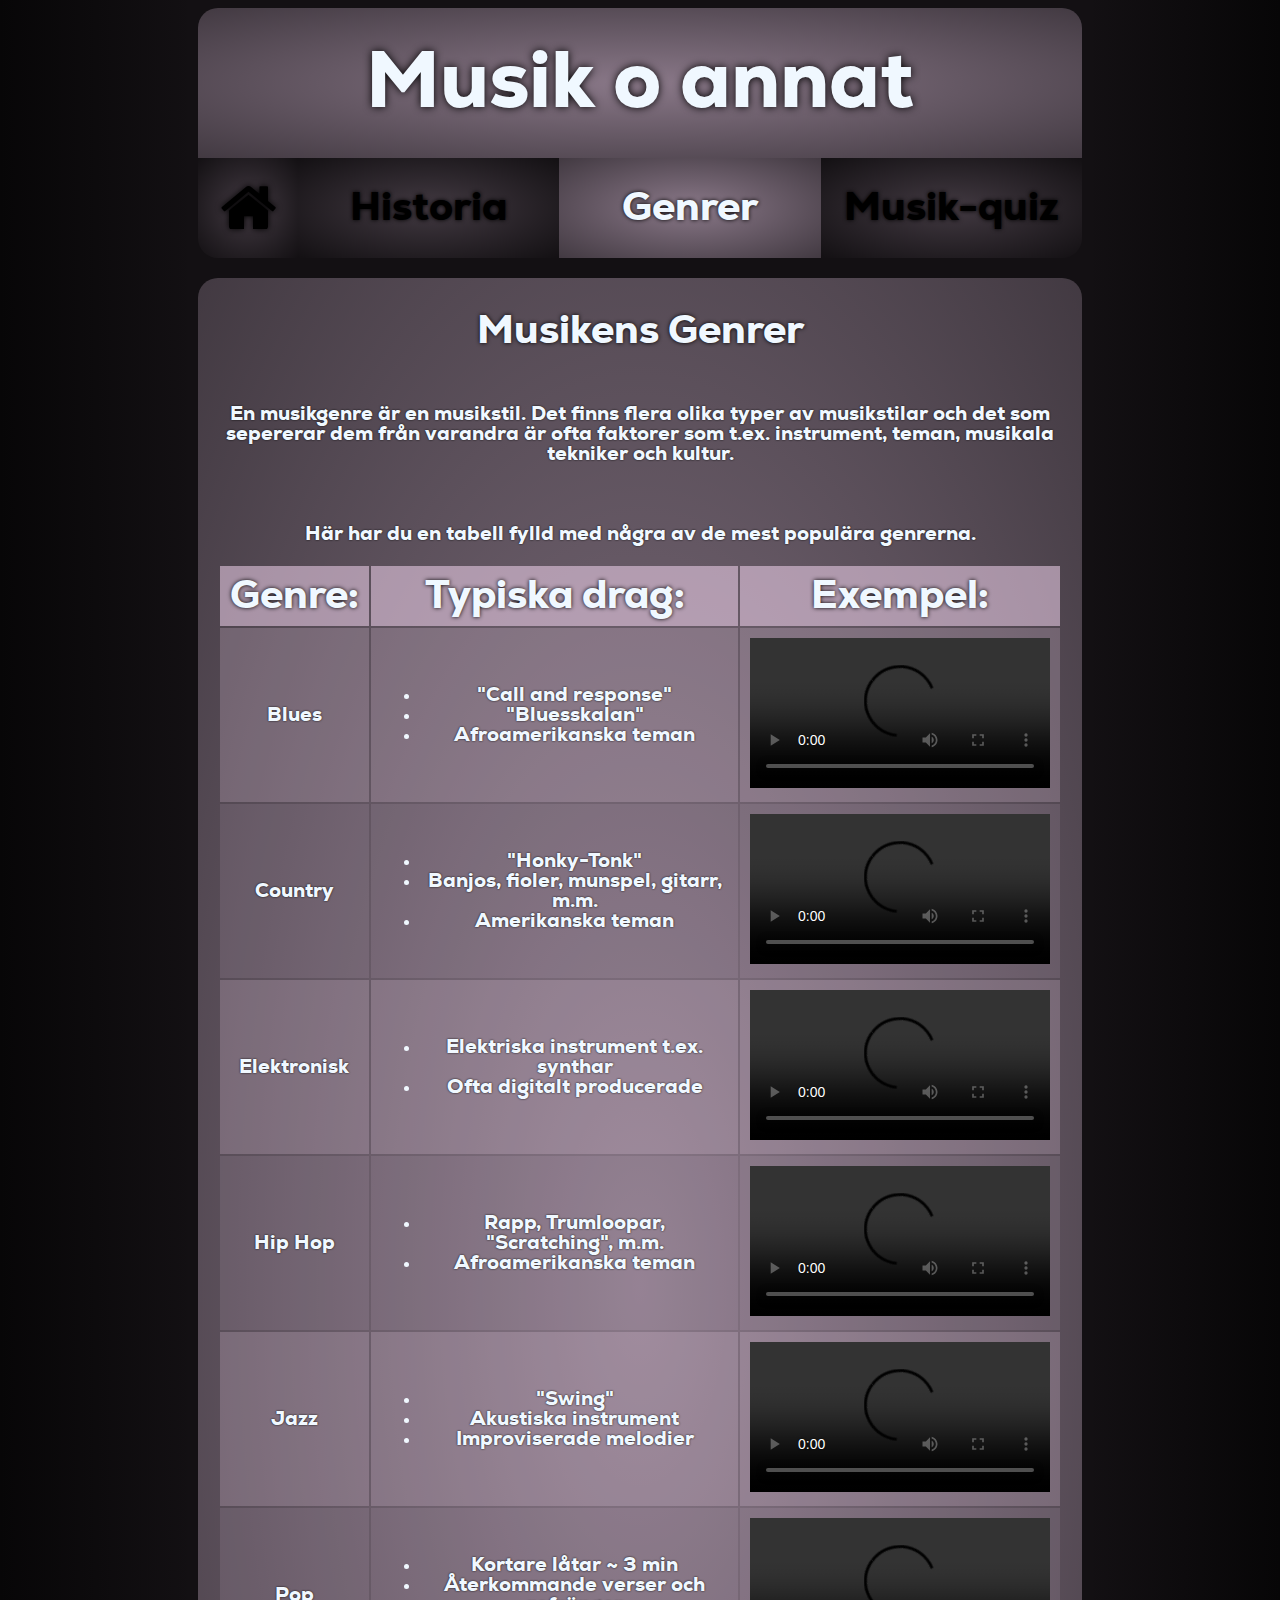
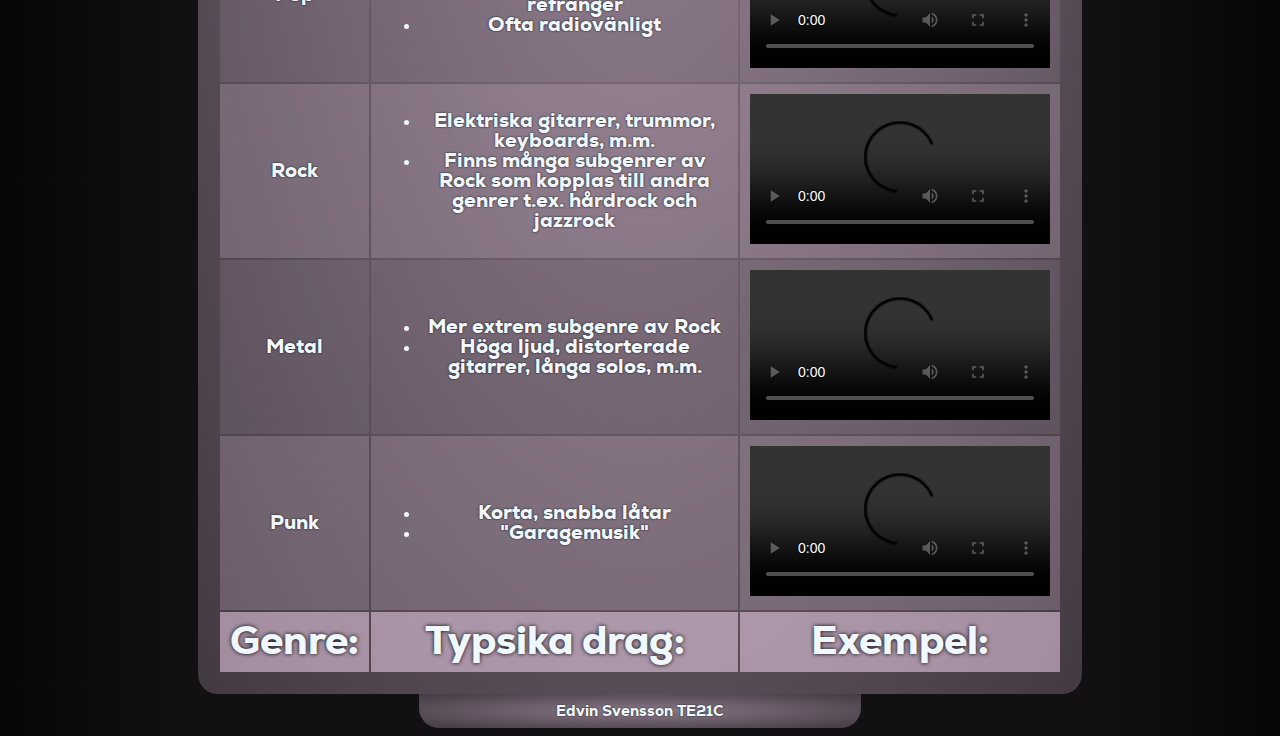
==== commit 1d14c567: "KLAR" ====
--- a/genrer.html
+++ b/genrer.html
@@ -10,9 +10,7 @@
     <body id="genrer">
         <div class="wrapper">
             <header>
-                <div>
                     <h1>Musik o annat</h1>
-                </div>
             </header>
             <nav><!--Global meny-->
                 <ul>
@@ -177,9 +175,7 @@
                     </table>
             </main>
             <footer>
-                <div>
                     <h4>Edvin Svensson TE21C</h4>
-                </div>
             </footer>
         </div>
     </body>
--- a/style.css
+++ b/style.css
@@ -3,21 +3,13 @@
     /*Generella variabler för sidan*/
     --side_size: 15%;
     --transition_time: 0.2s;
-    --background_color: rgb(19, 16, 19);
-    --dark_bg_color: rgb(7, 6, 7);
     --border_radius: 20px;
     --row_height: 100px;
 
-    /*Variabler angående fonter*/
+    /*Variabler angående färger*/
     --font_color: aliceblue;
-    --font_size_h1: 80px;
-    --text_shadow_h1: calc(var(--font_size_h1) / 10);
-    --font_size_h2: 40px;
-    --text_shadow_h2: calc(var(--font_size_h2) / 10);
-    --font_size_p: 20px;
-    --text_shadow_p: calc(var(--font_size_p) / 10);
-
-    /*Variabler angående färger*/
+    --background_color: #131013;
+    --dark_bg_color: rgb(7, 6, 7);
     --card_colour_0: rgba(255, 223, 252, 0);
     --card_colour_10: rgba(255, 223, 252, 0.1);
     --card_colour_20: rgba(255, 223, 252, 0.2);
@@ -37,7 +29,7 @@
     font-style: normal;
 }
 
-/* ========== Text ========== */
+/* ========== Global Text ========== */
 
 h1{
     font-size: 80px;
@@ -87,9 +79,32 @@
     color: var(--font_color);
 }
 
+/* ========== LoVe Focus HAte ========== */
+
+a:link{
+    color: blue;
+}
+
+a:visited{
+    color: darkorchid;
+}
+
+a:focus{
+    color: red;
+}
+
+a:hover{
+    color: green;
+}
+
+a:active{
+    color: yellow;
+}
+
 /* ========== Body & Wrapper ========== */
 
 body{
+    /*Grid för body*/
     display: grid;
     grid-template-columns: var(--side_size) 1fr var(--side_size);
     grid-template-rows: auto;
@@ -97,14 +112,17 @@
     ". div .";
 
     background-color: var(--background_color);
+
+    /*Skapar gradients i kanterna*/
     background-image: 
         linear-gradient(to right, var(--dark_bg_color), rgba(0, 0, 0, 0) var(--side_size)),
         linear-gradient(to left, var(--dark_bg_color), rgba(0, 0, 0, 0) var(--side_size));
 }
 
 .wrapper{
-    grid-area: div;
-
+    grid-area: div; /*Body*/
+
+    /*Grid för Wrapper*/
     display: grid;
     grid-template-columns: 100%;
     grid-template-rows: auto auto var(--border_radius) auto auto;
@@ -119,28 +137,28 @@
 }
 
 .wrapper > header{
-    grid-area: header;
+    grid-area: header; /*Wrapper*/
 
     height: calc(var(--row_height) * 1.5);
     width: 100%;
 }
 
 .wrapper > nav{
-    grid-area: nav;
+    grid-area: nav; /*Wrapper*/
 
     height: var(--row_height);
     width: 100%;
 }
 
 .wrapper > main{
-    grid-area: main;
+    grid-area: main; /*Wrapper*/
 
     min-height: var(--row_height);
     width: 100%;
 }
 
 .wrapper > footer{
-    grid-area: footer;
+    grid-area: footer; /*Wrapper*/
 
     height: calc(var(--row_height) / 3);
     width: 50%;
@@ -159,6 +177,7 @@
     width: 100%; 
     height: 100%;
 
+    /*Skapar en rund gradient*/
     background-image:
         radial-gradient(var(--card_colour_50), var(--card_colour_20))
 }
@@ -166,6 +185,7 @@
 /* ========== Nav ========== */
 
 .wrapper > nav ul{
+    /*Grid för Nav*/
     display: grid;
     grid-template-columns: var(--row_height) 1fr 1fr 1fr;
     grid-template-rows: 100%;
@@ -182,16 +202,18 @@
 
 nav li,
 section li{
+    /*Skapar en rund gradient*/
     background-image:
         radial-gradient(var(--card_colour_20), var(--card_colour_0));
     color: black;
 
+    /*Skapar en transition*/
     transition: 
         background-color var(--transition_time) ease;
 }
 
-nav a,
-section a{
+.wrapper nav a,
+.wrapper section a{
     display: flex;
     justify-content: center;
     align-items: center;
@@ -210,26 +232,27 @@
 section h2{
     color: inherit;
 
+    /*Skapar en transition*/
     transition: 
         text-shadow var(--transition_time) ease,
         color var(--transition_time) ease;
 }
 
 .card_home{ 
-    grid-area: card_home; 
+    grid-area: card_home; /*Nav*/
     border-bottom-left-radius: var(--border_radius);
 }
 
 .card_1{ 
-    grid-area: card_1; 
+    grid-area: card_1; /*Nav*/
 }
 
 .card_2{ 
-    grid-area: card_2; 
+    grid-area: card_2; /*Nav*/
 }
 
 .card_3{ 
-    grid-area: card_3; 
+    grid-area: card_3; /*Nav*/
     border-bottom-right-radius: var(--border_radius);
 }
 
@@ -245,10 +268,11 @@
 .card_3:hover h2, 
 .card_home:hover i{
     color: var(--font_color);
-    text-shadow: var(--text_shadow_h2) var(--text_shadow_h2) var(--text_shadow_h2) black;
+    text-shadow: 4px 4px 4px black;
 }
 
 .wrapper .you_are_here{
+    /*Skapar en rund gradient*/
     background-image:
         radial-gradient(var(--card_colour_50), var(--card_colour_20));
     color: var(--font_color);
@@ -257,6 +281,7 @@
 /* ========== Main ========== */
 
 #home main{
+    /*Grid för #home main*/
     display: grid;
     grid-template-columns: 2fr 1fr;
     grid-template-rows: auto;
@@ -265,6 +290,7 @@
 }
 
 #historia main{
+    /*Grid för #historia main*/
     display: grid;
     grid-template-columns: 100%;
     grid-template-rows: calc(var(--row_height) / 1.5) auto;
@@ -274,23 +300,26 @@
 }
 
 #genrer main{
+    /*Skapar en rund gradient*/
     background-image:
         radial-gradient(var(--card_colour_50), var(--card_colour_20));
     border-radius: var(--border_radius);
 }
 
 #quiz main{
+    /*Skapar en rund gradient*/
     background-image:
         radial-gradient(var(--card_colour_50), var(--card_colour_20));
     border-radius: var(--border_radius);
 }
 
 main > article{
-    grid-area: article;
+    grid-area: article; /*Main*/
 
     width: 100%;
     height: 100%;
 
+    /*Skapar en rund gradient*/
     background-image:
         radial-gradient(var(--card_colour_50), var(--card_colour_20));
 }
@@ -301,6 +330,7 @@
 }
 
 #home section{
+    /*Skapar en rund gradient*/
     background-image:
         radial-gradient(var(--card_colour_50), var(--card_colour_20));
     border-bottom-right-radius: var(--border_radius);
@@ -317,10 +347,11 @@
 }
 
 main > section{
-    grid-area: section;
+    grid-area: section; /*Main*/
 }
 
 main > section ul{
+    /*Grid för Section*/
     display: grid;
     grid-template-columns: 1fr 1fr 1fr;
     grid-template-rows: auto;
@@ -336,29 +367,30 @@
 }
 
 main > section li{
+    /*Skapar en rund gradiant*/
     background-image:
         radial-gradient(var(--card_colour_20), var(--card_colour_0));
 }
 
 main > section h2{
-    font-size: calc(var(--font_size_h2) / 1.5);
-    text-shadow: 0 0 calc(var(--text_shadow_h2) / 1.5) black;
+    font-size: 30px;
+    text-shadow: 0 0 3px black;
 
     margin: 0;
     border-radius: var(--border_radius);
 }
 
 .section_1{
-    grid-area: section_1;
+    grid-area: section_1; /*Section*/
     border-top-left-radius: var(--border_radius);
 }
 
 .section_2{
-    grid-area: section_2;
+    grid-area: section_2; /*Section*/
 }
 
 .section_3{
-    grid-area: section_3;
+    grid-area: section_3; /*Section*/
     border-top-right-radius: var(--border_radius);
 }
 
@@ -372,7 +404,7 @@
 .section_2:hover h2, 
 .section_3:hover h2{
     color: var(--font_color);
-    text-shadow: calc(var(--text_shadow_h2) / 1.5) calc(var(--text_shadow_h2) / 1.5) calc(var(--text_shadow_h2) / 1.5) black;
+    text-shadow: 3px 3px 3px black;
 }
 
 /* ========== Form ========== */
@@ -428,15 +460,14 @@
     text-align: center;
     flex-direction: column;
 
-    margin: calc(var(--border_radius) / 2);
-
     border-radius: var(--border_radius);
 
     background-color: var(--card_colour_20);
-    margin: calc(var(--border_radius) / 2);
+    margin: var(--border_radius);
     padding: 0;
 }
 
+/*Den sista fieldseten i quizen, alltså "rätta"-knappen*/
 #quiz form fieldset:last-of-type p{
     justify-content: center;
 }
@@ -458,6 +489,13 @@
     text-shadow: none;
 }
 
+/* 
+    :has() ger valideringsfel men jag har en bra anledning till att använda det.
+
+    Det är nämnligen så att jag vill att föräldern till den input som är "checked" ska ändra bakgrundsfärg
+    och det enda andra sättet att göra det på är genom att använda JavaScript och jag orkar inte det.
+*/
+
 form p:has(input[type=radio]:checked){
     background-color: var(--card_colour_50);
 }
@@ -486,6 +524,7 @@
 
 table{
     border-spacing: 2px;
+    margin: var(--border_radius);
 }
 
 thead, tfoot{
@@ -548,6 +587,7 @@
     border-bottom-left-radius: var(--border_radius);
     border-bottom-right-radius: var(--border_radius);
 
+    /*Skapar en rund gradiant*/
     background-image:
         radial-gradient(var(--card_colour_50), var(--card_colour_20))
 }
@@ -565,26 +605,13 @@
         background-color: rgb(19, 16, 19);
     }
 
-    .wrapper > header{
-        height: calc(var(--row_height) * 2);
-    }
-
-    .wrapper:has(aside) main > div{
-        flex-direction: column;
-    }
-
-    header > div{
-        border-top-left-radius: calc(var(--border_radius) * 2);
-        border-top-right-radius: calc(var(--border_radius) * 2);
-    }
-    
-    header h1{
-        font-size: calc(var(--font_size) * 2);
-        text-shadow: 0 0 calc(var(--font_size) / 2.5) black;
+    h1{
+        font-size: 60px;
+        text-shadow: 0 0 6px black;
     }
 
     .wrapper > nav{
-        height: calc(var(--row_height) * 4);
+        height: calc(var(--row_height) * 3);
     }
 
     .wrapper > nav ul{
@@ -596,21 +623,6 @@
         "card_2 card_3";
     }
 
-    nav li{
-        background-image: 
-            radial-gradient(var(--card_colour_20), var(--card_colour_0));
-    }
-    
-    .wrapper nav i{
-        font-size: calc(var(--font_size) * 2);
-        text-shadow: 0 0 calc(var(--font_size) / 2.5) black;
-    }
-
-    .wrapper nav h2{
-        font-size: calc(var(--font_size) * 1.5);
-        text-shadow: 0 0 calc(var(--font_size) / 3.75) black;
-    }
-
     .card_home{
         border-radius: 0;
     }
@@ -623,149 +635,25 @@
         border-bottom-right-radius: calc(var(--border_radius) * 2);
     }
 
-    .card_home:hover i{
-        text-shadow: calc(var(--font_size) / 2.5) calc(var(--font_size) / 2.5) calc(var(--font_size) / 2.5) black;
-    }
-
-    .card_1:hover h2, 
-    .card_2:hover h2, 
-    .card_3:hover h2{
-        text-shadow: calc(var(--font_size) / 3.75) calc(var(--font_size) / 3.75) calc(var(--font_size) / 3.75) black;
-    }
-
-    #home main > div{
-        margin-top: var(--border_radius);
-        margin-bottom: var(--border_radius);
-
-        border-radius: 0;
-        border-top-left-radius: calc(var(--border_radius) * 2);
-        border-top-right-radius: calc(var(--border_radius) * 2);
-    }
-    
-    #home main h2,
-    #historia main h2{
-        font-size: calc(var(--font_size));
-        text-shadow: 0 0 calc(var(--font_size) / 5) black;
-    }
-    
-    main p{
-        font-size: calc(var(--font_size) / 1.5);
-        text-shadow: 0 0 calc(var(--font_size) / 7.25) black;    
-    
-        padding: var(--border_radius);
-    }
-        
-    #historia main figure{
-        align-items: center;
-    
-        padding: var(--border_radius);
-        margin: calc(var(--border_radius) * 2);
-    
-        border-radius: calc(var(--border_radius) * 2);
-    }
-    
-    #historia main figure img{
-        max-width: calc(var(--font_size) * 6);
-        border-radius: calc(var(--border_radius) * 2);
-    }
-    
-    #historia main figure figcaption{
-        font-size: calc(var(--font_size) / 2);
-        text-shadow: 0 0 calc(var(--font_size) / 10) black;
-        max-width: calc(var(--font_size) * 6);
-
-        float: right;
-    }
-
-    #historia .wrapper > main{
+    #home main{
+        /*Grid för #home main*/
         display: grid;
-        grid-template-columns: auto;
+        grid-template-columns: 1fr;
         grid-template-rows: auto auto;
         grid-template-areas: 
-        "nav_2" 
+        "article"
         "section";
     }
 
-    main > nav ul{
-        display: grid;
-        grid-template-columns: 100%;
-        grid-template-rows: calc(var(--row_height)) calc(var(--row_height)) calc(var(--row_height));
-        grid-template-areas:
-        "aside_1"
-        "aside_2"
-        "aside_3";
-    }
-
-    main > nav li{
-        background-image: 
-            radial-gradient(var(--card_colour_20), var(--card_colour_0));
-    }
-
-    main > nav a{
-        font-size: var(--font_size);
-        text-shadow: 0 0 calc(var(--font_size) / 5) black;
-    }
-
-    .aside_1{
-        border-top-left-radius: calc(var(--border_radius) * 2);
-        border-top-right-radius: calc(var(--border_radius) * 2);
-    }
-
-    .aside_1:hover a, 
-    .aside_2:hover a, 
-    .aside_3:hover a{
-        text-shadow: calc(var(--font_size) / 5) calc(var(--font_size) / 5) calc(var(--font_size) / 5) black;
-    }
-
-    #historia section > div{
+    #home article{
         border-radius: 0;
-    }
-
-    #historia main > nav h2{
-        font-size: var(--font_size);
-        text-shadow: inherit;
-    }
-
-    figure{
-        float: none;
-    }
-
-    .wrapper > footer{
-        height: calc(var(--row_height));
-    }
-
-    footer > div{
-        width: 100%;
-
-        border-bottom-left-radius: calc(var(--border_radius) * 2);
-        border-bottom-right-radius: calc(var(--border_radius) * 2);
+        border-top-left-radius: var(--border_radius);
+        border-top-right-radius: var(--border_radius);
     }
     
-    footer h4{
-        text-shadow: 0 0 calc(var(--font_size) / 5) black;
-        font-size: calc(var(--font_size));
-    }
-
-    #home .wrapper main{
-        flex-direction: row;
-    }
-
-    .betygForm{
-        float: none;
-    }
-
-    form h3{
-        font-size: var(--font_size);
-        text-shadow: 0 0 calc(var(--font_size) / 5) black;;
-    }
-
-    form audio{
-        height: var(--font_size);
-    }
-}
-
-
-
-
-
-
+    #home section{
+        border-radius: 0;
+        border-bottom-right-radius: var(--border_radius);
+        border-bottom-left-radius: var(--border_radius);
+    }
+}